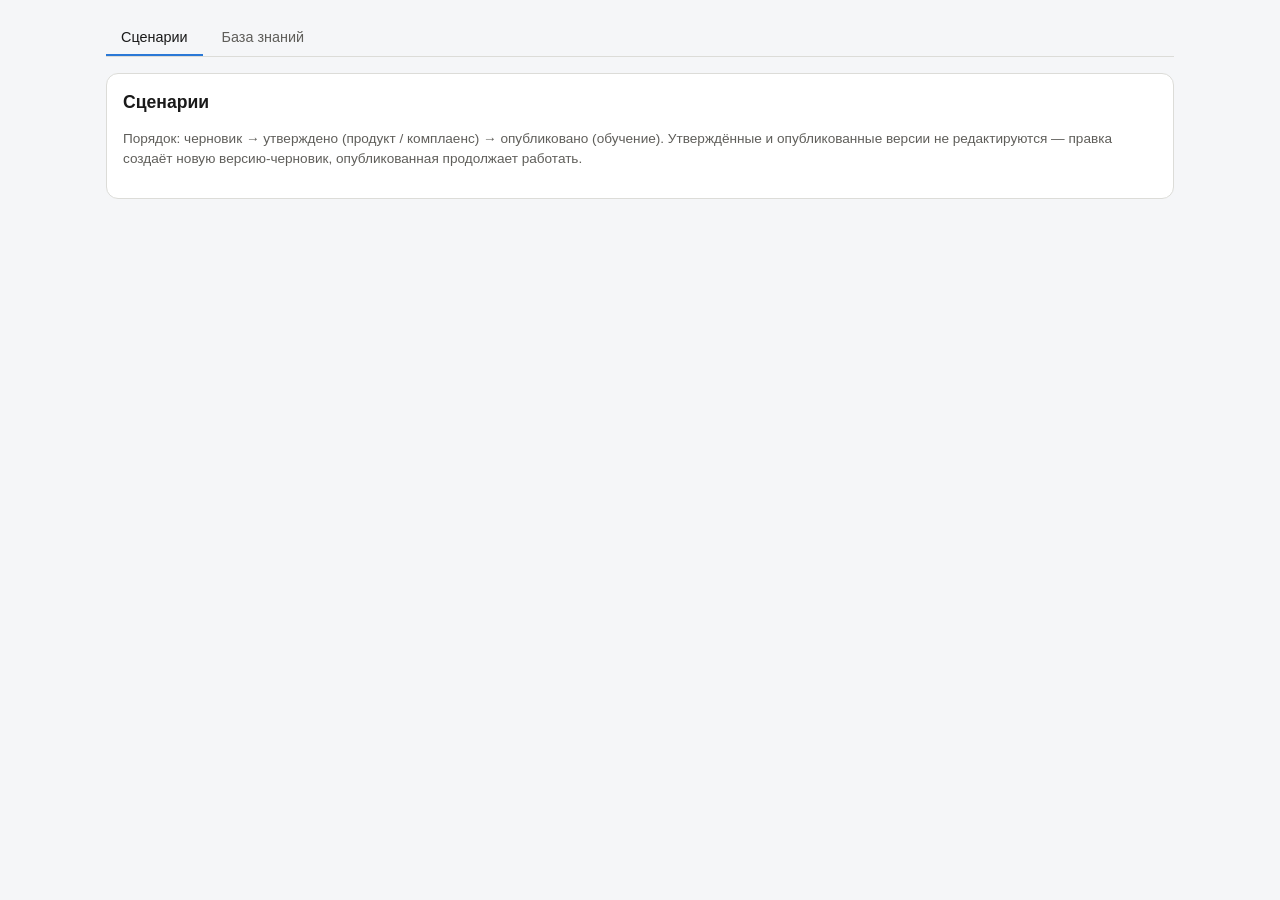
==== static/admin.html @ 91f72b63 "Block 4: users, roles, teams, dashboard, admin, versioned content - Login with signed cookie; roles " ====
<!doctype html>
<html lang="ru">
<head>
<meta charset="utf-8" />
<meta name="viewport" content="width=device-width, initial-scale=1" />
<title>Админка — AI Voice Trainer</title>
<link rel="stylesheet" href="/static/app.css" />
</head>
<body>
<div class="page">
  <div class="tabs" id="tabs">
    <button data-tab="scenarios" class="active">Сценарии</button>
    <button data-tab="kb">База знаний</button>
    <button data-tab="users" class="hidden">Пользователи и команды</button>
    <button data-tab="audit" class="hidden">Журнал</button>
  </div>

  <section id="tab-scenarios">
    <div class="panel">
      <div class="row"><h2 style="margin:0">Сценарии</h2><span class="spacer"></span><button id="new-scenario" class="hidden">+ Новый сценарий</button></div>
      <p class="muted small">Порядок: черновик → утверждено (продукт / комплаенс) → опубликовано (обучение). Утверждённые и опубликованные версии не редактируются — правка создаёт новую версию-черновик, опубликованная продолжает работать.</p>
      <div class="table-wrap"><table id="scenario-table"></table></div>
    </div>
  </section>

  <section id="tab-kb" class="hidden">
    <div class="panel">
      <div class="row"><h2 style="margin:0">База знаний по продуктам</h2><span class="spacer"></span><button id="new-product" class="hidden">+ Новый продукт</button></div>
      <p class="muted small">Единственный источник продуктовой правды для AI-клиента и оценщика. Порядок: черновик (продукт) → утверждено (комплаенс) → опубликовано (продукт). Новые тренировки используют опубликованную версию; прошедшие остаются привязаны к своей.</p>
      <div class="table-wrap"><table id="kb-table"></table></div>
    </div>
  </section>

  <section id="tab-users" class="hidden">
    <div class="grid">
      <div class="panel">
        <h2>Пользователи</h2>
        <div class="table-wrap"><table id="user-table"></table></div>
      </div>
      <div>
        <form class="panel" id="user-form">
          <h2 id="user-form-title">Новый пользователь</h2>
          <input type="hidden" id="u-id" />
          <label class="field">Логин<input type="text" id="u-username" required /></label>
          <label class="field">ФИО<input type="text" id="u-fullname" /></label>
          <label class="field">Роль<select id="u-role"></select></label>
          <label class="field">Команда<select id="u-team"><option value="">—</option></select></label>
          <label class="field">Пароль<input type="password" id="u-password" placeholder="мин. 8 символов" autocomplete="new-password" /></label>
          <label class="row small" id="u-active-wrap"><input type="checkbox" id="u-active" checked /> Активен</label>
          <div class="row" style="margin-top:8px"><button type="submit">Сохранить</button><button type="button" class="secondary" id="u-reset">Очистить</button></div>
          <p id="user-msg" class="small"></p>
        </form>
        <form class="panel" id="team-form" style="margin-top:16px">
          <h2>Команды</h2>
          <div id="team-list" class="small"></div>
          <div class="row" style="margin-top:8px"><input type="text" id="team-name" placeholder="Название команды" style="flex:1" required /><button type="submit">Добавить</button></div>
          <p id="team-msg" class="small"></p>
        </form>
      </div>
    </div>
  </section>

  <section id="tab-audit" class="hidden">
    <div class="panel">
      <div class="row"><h2 style="margin:0">Журнал действий</h2><span class="spacer"></span>
        <select id="audit-filter"><option value="">Все</option><option value="session">Тренировки</option><option value="scenario">Сценарии</option><option value="knowledge_base">База знаний</option><option value="user">Пользователи</option><option value="team">Команды</option></select></div>
      <div class="table-wrap"><table id="audit-table"></table></div>
    </div>
  </section>
</div>

<dialog id="dlg"><div id="dlg-body"></div></dialog>

<script src="/static/app.js"></script>
<script>
const $ = (id) => document.getElementById(id);
let me, meta;
const dlg = $('dlg');

function statusChip(v, label) {
  return `<span class="chip ${esc(v.status)}">${esc(label)} · ${esc(STATUS[v.status] || v.status)}</span>`;
}

function transitions(status, perms) {
  // [target, label, allowed]
  return {
    draft: [['approved', 'Утвердить', perms.approve], ['archived', 'В архив', perms.publish]],
    approved: [['published', 'Опубликовать', perms.publish], ['draft', 'Вернуть в черновик', perms.edit || perms.approve], ['archived', 'В архив', perms.publish]],
    published: [['archived', 'Снять с публикации (в архив)', perms.publish]],
    archived: [],
  }[status].filter((t) => t[2]);
}

function statusButtons(status, perms) {
  return transitions(status, perms).map(([to, label]) => `<button type="button" class="secondary" data-status="${to}">${label}</button>`).join('');
}

// ------------------------------------------------------------- scenarios

async function loadScenarios() {
  const items = await api('/admin/scenarios');
  const productName = Object.fromEntries(meta.products.map((p) => [p.id, p.name]));
  $('scenario-table').innerHTML = `<tr><th>Сценарий</th><th>Продукт</th><th>Сложность</th><th>Версии</th></tr>` +
    items.map((s) => `<tr>
      <td>${esc(s.title)}<div class="muted small">${esc(s.id)}${s.published_version ? ` · в работе v${s.published_version}` : ' · не опубликован'}</div></td>
      <td>${esc(productName[s.product_id] || s.product_id)}</td>
      <td><span class="chip ${esc(s.difficulty)}">${esc(DIFFICULTY[s.difficulty] || s.difficulty)}</span></td>
      <td><div class="versions">${s.versions.map((v) => `<a href="#" data-scn="${esc(s.id)}" data-ver="${v.version}" title="${esc(v.author || '')} · ${fmtDate(v.updated_at || v.created_at)}">${statusChip(v, 'v' + v.version)}</a>`).join('')}</div></td>
    </tr>`).join('');
}

function scenarioForm(data, editable) {
  const rubric = meta.rubrics.find((r) => r.id === data.rubric_id) || meta.rubrics[0];
  const cfg = data.config || {};
  const w = cfg.criteria_weights || {};
  const dis = editable ? '' : 'disabled';
  return `
    <label class="field">Название<input type="text" id="s-title" value="${esc(data.title || '')}" ${dis}/></label>
    <div class="row">
      <label class="field" style="flex:1">Продукт<select id="s-product" ${dis}>${meta.products.map((p) => `<option value="${esc(p.id)}" ${p.id === data.product_id ? 'selected' : ''}>${esc(p.name)}</option>`).join('')}</select></label>
      <label class="field">Сложность<select id="s-difficulty" ${dis}>${meta.difficulties.map((d) => `<option value="${d}" ${d === data.difficulty ? 'selected' : ''}>${DIFFICULTY[d]}</option>`).join('')}</select></label>
      <label class="field">Рубрика<select id="s-rubric" ${dis}>${meta.rubrics.map((r) => `<option value="${esc(r.id)}" ${r.id === rubric.id ? 'selected' : ''}>${esc(r.title)}</option>`).join('')}</select></label>
    </div>
    <label class="field">Цель разговора (видит менеджер)<textarea id="s-goal" ${dis}>${esc(data.goal || '')}</textarea></label>
    <label class="field">Учебная цель<input type="text" id="s-learning" value="${esc(cfg.learning_goal || '')}" ${dis}/></label>
    <label class="field">Профиль клиента (JSON). Поля: business_type, industry, company_size, turnover, employees, owner, current_bank, current_products, business_context, current_situation, explicit_needs, pain, hidden_need, financial_literacy, style, emotion, urgency, decision_criteria, attitude_to_bank, trust_level, objections; <b>variants</b> — {поле: [варианты]} для генерации разных клиентов. Продуктовые условия сюда не пишутся — только в базу знаний.
      <textarea class="code" id="s-profile" style="min-height:220px" ${dis}>${esc(JSON.stringify(data.client_profile || {}, null, 2))}</textarea></label>
    <div class="field">Веса критериев (итог нормируется к 100; 0 — критерий не учитывается)
      <div class="weights">${rubric.criteria.map((c) => `<label>${esc(c.name)}<input type="number" min="0" max="100" data-weight="${esc(c.id)}" value="${w[c.id] ?? c.weight}" ${dis}/></label>`).join('')}</div></div>
    <label class="field">Примеры хороших ответов (по одному в строке)<textarea id="s-good" ${dis}>${esc((cfg.good_examples || []).join('\n'))}</textarea></label>
    <label class="field">Подсказки для обратной связи (по одной в строке)<textarea id="s-hints" ${dis}>${esc((cfg.feedback_hints || []).join('\n'))}</textarea></label>`;
}

function readScenarioForm() {
  let profile;
  try { profile = JSON.parse($('s-profile').value); } catch (e) { throw new Error('Профиль клиента: неверный JSON — ' + e.message); }
  const rubric = meta.rubrics.find((r) => r.id === $('s-rubric').value);
  const weights = {};
  document.querySelectorAll('[data-weight]').forEach((i) => {
    const def = rubric.criteria.find((c) => c.id === i.dataset.weight).weight;
    const v = parseInt(i.value, 10);
    if (!Number.isNaN(v) && v !== def) weights[i.dataset.weight] = v;
  });
  const lines = (id) => $(id).value.split('\n').map((s) => s.trim()).filter(Boolean);
  return {
    title: $('s-title').value, product_id: $('s-product').value, difficulty: $('s-difficulty').value,
    rubric_id: $('s-rubric').value, goal: $('s-goal').value, client_profile: profile,
    config: { learning_goal: $('s-learning').value, criteria_weights: weights, good_examples: lines('s-good'), feedback_hints: lines('s-hints') },
  };
}

async function openScenario(id, version) {
  const isNew = !id;
  const v = isNew
    ? { status: 'draft', data: { title: '', product_id: meta.products[0]?.id, difficulty: 'medium', rubric_id: meta.rubrics[0].id, goal: '', client_profile: { business_type: '', owner: '', current_situation: '', pain: '', hidden_need: '', style: '', emotion: '', trust_level: '', objections: [], variants: {} }, config: {} } }
    : await api(`/admin/scenarios/${encodeURIComponent(id)}/versions/${version}`);
  const perms = { edit: meta.permissions.scenario_edit, approve: meta.permissions.scenario_approve, publish: meta.permissions.scenario_publish };
  const canEditDraft = perms.edit && v.status === 'draft';

  const render = (editable) => {
    $('dlg-body').innerHTML = `
      <div class="row"><h2 style="margin:0">${isNew ? 'Новый сценарий' : esc(v.data.title) + ' · v' + v.version}</h2><span class="spacer"></span>
        ${isNew ? '' : statusChip(v, 'v' + v.version)}<button class="secondary small" id="dlg-close">✕</button></div>
      ${isNew ? '' : `<p class="muted small">Автор: ${esc(v.author || '—')} · изменено ${fmtDate(v.updated_at || v.created_at)}${v.approved_by ? ' · утвердил ' + esc(v.approved_by) : ''}${v.published_at ? ' · опубликовано ' + fmtDate(v.published_at) : ''}</p>`}
      ${scenarioForm(v.data, editable)}
      <div id="dlg-msg" class="small"></div>
      <div class="row" style="margin-top:10px">
        ${editable ? `<button type="button" id="dlg-save">${isNew ? 'Создать черновик' : v.status === 'draft' ? 'Сохранить черновик' : 'Сохранить как новую версию'}</button>` : ''}
        ${!editable && perms.edit && !isNew && v.status !== 'draft' ? '<button type="button" class="secondary" id="dlg-newver">Создать новую версию на основе этой</button>' : ''}
        ${isNew ? '' : statusButtons(v.status, perms)}
      </div>`;
    $('dlg-close').onclick = () => dlg.close();
    const msg = (t, err) => { $('dlg-msg').innerHTML = err ? `<div class="error-box">${esc(t)}</div>` : esc(t); };
    if ($('dlg-newver')) $('dlg-newver').onclick = () => render(true);
    if ($('dlg-save')) $('dlg-save').onclick = async () => {
      try {
        const data = readScenarioForm();
        const res = isNew ? await api('/admin/scenarios', { method: 'POST', json: { data } }) : await api(`/admin/scenarios/${encodeURIComponent(id)}`, { method: 'PUT', json: { data } });
        await loadScenarios();
        openScenario(res.id, res.version);
      } catch (err) { msg(err.message, true); }
    };
    $('dlg-body').querySelectorAll('[data-status]').forEach((b) => b.onclick = async () => {
      try {
        await api(`/admin/scenarios/${encodeURIComponent(id)}/versions/${version}/status`, { method: 'POST', json: { status: b.dataset.status } });
        await loadScenarios();
        openScenario(id, version);
      } catch (err) { msg(err.message, true); }
    });
  };
  render(isNew || canEditDraft);
  if (!dlg.open) dlg.showModal();
}

// ----------------------------------------------------------- knowledge base

async function loadKb() {
  const items = await api('/admin/kb');
  $('kb-table').innerHTML = `<tr><th>Продукт</th><th>Версии</th><th></th></tr>` +
    items.map((p) => `<tr>
      <td>${esc(p.name)}<div class="muted small">${esc(p.product_id)} · ${esc(p.segment)}</div></td>
      <td><div class="versions">${p.versions.map((v) => `<a href="#" data-kb="${esc(p.product_id)}" data-kbver="${esc(v.version)}" title="${esc(v.author || '')}">${statusChip(v, 'v' + v.version)}</a>`).join('')}</div></td>
      <td>${meta.permissions.kb_edit ? `<button class="small secondary" data-kbnew="${esc(p.product_id)}" data-latest="${esc(p.versions.length ? p.versions[p.versions.length - 1].version : '')}">Новая версия</button>` : ''}</td>
    </tr>`).join('');
}

function bumpVersion(v) {
  const parts = (v || '1.0.0').split('.').map((x) => parseInt(x, 10));
  if (parts.length === 3 && parts.every((x) => !Number.isNaN(x))) return `${parts[0]}.${parts[1] + 1}.0`;
  return v + '-2';
}

async function newKbVersion(productId, latest) {
  const version = prompt('Номер новой версии (копия последней версии):', bumpVersion(latest));
  if (!version) return;
  try {
    await api(`/admin/kb/${encodeURIComponent(productId)}/versions`, { method: 'POST', json: { version, base_version: latest || null } });
    await loadKb();
    openKb(productId, version);
  } catch (err) { alert(err.message); }
}

function newProduct() {
  const template = { id: 'new_product', name: '', segment: '', rubric_id: meta.rubrics[0].id, goal: '', approved_facts: [{ id: 'fact_1', type: 'condition', text: '' }], approved_arguments: [], objections: [], disclaimers: [], forbidden: [], critical_errors: [] };
  $('dlg-body').innerHTML = `
    <div class="row"><h2 style="margin:0">Новый продукт</h2><span class="spacer"></span><button class="secondary small" id="dlg-close">✕</button></div>
    <div class="row"><label class="field" style="flex:1">id продукта (a-z, 0-9, _)<input type="text" id="np-id" value="new_product"/></label>
      <label class="field">Версия<input type="text" id="np-ver" value="1.0.0"/></label></div>
    <label class="field">Содержимое (JSON; поле id должно совпадать)<textarea class="code" id="np-data">${esc(JSON.stringify(template, null, 2))}</textarea></label>
    <div id="dlg-msg"></div>
    <button id="np-save">Создать черновик</button>`;
  $('dlg-close').onclick = () => dlg.close();
  $('np-save').onclick = async () => {
    try {
      const data = JSON.parse($('np-data').value);
      const pid = $('np-id').value.trim();
      await api(`/admin/kb/${encodeURIComponent(pid)}/versions`, { method: 'POST', json: { version: $('np-ver').value.trim(), data } });
      meta = await api('/admin/meta');
      await loadKb();
      openKb(pid, $('np-ver').value.trim());
    } catch (err) { $('dlg-msg').innerHTML = `<div class="error-box">${esc(err.message)}</div>`; }
  };
  dlg.showModal();
}

async function openKb(productId, version) {
  const v = await api(`/admin/kb/${encodeURIComponent(productId)}/versions/${encodeURIComponent(version)}`);
  const perms = { edit: meta.permissions.kb_edit, approve: meta.permissions.kb_approve, publish: meta.permissions.kb_publish };
  const editable = perms.edit && v.status === 'draft';
  const review = (v.data.approved_facts || []).filter((f) => f.needs_review).length;
  $('dlg-body').innerHTML = `
    <div class="row"><h2 style="margin:0">${esc(v.data.name)} · v${esc(v.version)}</h2><span class="spacer"></span>${statusChip(v, 'v' + v.version)}<button class="secondary small" id="dlg-close">✕</button></div>
    <p class="muted small">Автор: ${esc(v.author || '—')} · ${fmtDate(v.updated_at || v.created_at)}${v.approved_by ? ' · утвердил ' + esc(v.approved_by) : ''}${v.published_at ? ' · опубликовано ' + fmtDate(v.published_at) : ''}</p>
    ${v.data.draft_note ? `<div class="note-box" style="margin-bottom:8px">${esc(v.data.draft_note)}</div>` : ''}
    ${review ? `<div class="note-box" style="margin-bottom:8px">Фактов с пометкой needs_review: <b>${review}</b>. Уберите пометку после проверки продуктовой командой.</div>` : ''}
    <label class="field">Содержимое (JSON): approved_facts, approved_arguments, objections (approved_response), disclaimers, forbidden, critical_errors
      <textarea class="code" id="kb-data" ${editable ? '' : 'readonly'}>${esc(JSON.stringify(v.data, null, 2))}</textarea></label>
    <label class="field">Комментарий к версии<input type="text" id="kb-notes" value="${esc(v.notes || '')}" ${editable ? '' : 'readonly'}/></label>
    <div id="dlg-msg"></div>
    <div class="row">${editable ? '<button id="kb-save">Сохранить черновик</button>' : ''}${statusButtons(v.status, perms)}</div>
    ${!editable && perms.edit ? '<p class="muted small">Эту версию нельзя редактировать. Чтобы внести изменения, создайте новую версию в списке.</p>' : ''}`;
  $('dlg-close').onclick = () => dlg.close();
  const fail = (err) => { $('dlg-msg').innerHTML = `<div class="error-box">${esc(err.message)}</div>`; };
  if ($('kb-save')) $('kb-save').onclick = async () => {
    try {
      const data = JSON.parse($('kb-data').value);
      await api(`/admin/kb/${encodeURIComponent(productId)}/versions/${encodeURIComponent(version)}`, { method: 'PUT', json: { data, notes: $('kb-notes').value } });
      await loadKb();
      openKb(productId, version);
    } catch (err) { fail(err); }
  };
  $('dlg-body').querySelectorAll('[data-status]').forEach((b) => b.onclick = async () => {
    try {
      await api(`/admin/kb/${encodeURIComponent(productId)}/versions/${encodeURIComponent(version)}/status`, { method: 'POST', json: { status: b.dataset.status } });
      meta = await api('/admin/meta');
      await loadKb();
      openKb(productId, version);
    } catch (err) { fail(err); }
  });
  if (!dlg.open) dlg.showModal();
}

// ----------------------------------------------------------------- users

let users = [];
let teams = [];

async function loadUsers() {
  [users, teams] = await Promise.all([api('/admin/users'), api('/admin/teams')]);
  const teamName = Object.fromEntries(teams.map((t) => [t.id, t.name]));
  $('user-table').innerHTML = `<tr><th>Пользователь</th><th>Роль</th><th>Команда</th><th></th></tr>` +
    users.map((u) => `<tr class="${u.is_active ? '' : 'muted'}">
      <td>${esc(u.full_name || u.username)}<div class="muted small">${esc(u.username)}${u.is_active ? '' : ' · отключён'}</div></td>
      <td>${esc(u.role_name)}</td><td>${esc(teamName[u.team_id] || '—')}</td>
      <td><button class="small secondary" data-edituser="${esc(u.id)}">Изменить</button></td></tr>`).join('');
  $('u-team').innerHTML = '<option value="">—</option>' + teams.map((t) => `<option value="${t.id}">${esc(t.name)}</option>`).join('');
  $('team-list').innerHTML = teams.map((t) => `${esc(t.name)} <span class="muted">(${t.members})</span>`).join(' · ') || '<span class="muted">Команд нет.</span>';
}

function resetUserForm() {
  $('user-form').reset();
  $('u-id').value = '';
  $('u-username').disabled = false;
  $('user-form-title').textContent = 'Новый пользователь';
  $('u-password').placeholder = 'мин. 8 символов';
  $('user-msg').textContent = '';
}

function editUser(id) {
  const u = users.find((x) => x.id === id);
  $('u-id').value = u.id;
  $('u-username').value = u.username;
  $('u-username').disabled = true;
  $('u-fullname').value = u.full_name;
  $('u-role').value = u.role;
  $('u-team').value = u.team_id ?? '';
  $('u-active').checked = u.is_active;
  $('u-password').value = '';
  $('u-password').placeholder = 'оставьте пустым, чтобы не менять';
  $('user-form-title').textContent = 'Изменить: ' + u.username;
  $('user-msg').textContent = '';
}

$('user-form').addEventListener('submit', async (e) => {
  e.preventDefault();
  const id = $('u-id').value;
  const body = {
    full_name: $('u-fullname').value, role: $('u-role').value,
    team_id: $('u-team').value ? parseInt($('u-team').value, 10) : null,
  };
  try {
    if (id) {
      await api(`/admin/users/${id}`, { method: 'PUT', json: { ...body, is_active: $('u-active').checked, password: $('u-password').value || null } });
    } else {
      await api('/admin/users', { method: 'POST', json: { ...body, username: $('u-username').value, password: $('u-password').value } });
    }
    await loadUsers();
    resetUserForm();
    $('user-msg').textContent = 'Сохранено.';
  } catch (err) { $('user-msg').innerHTML = `<span class="flag-text">${esc(err.message)}</span>`; }
});
$('u-reset').addEventListener('click', resetUserForm);
$('team-form').addEventListener('submit', async (e) => {
  e.preventDefault();
  try {
    await api('/admin/teams', { method: 'POST', json: { name: $('team-name').value } });
    $('team-name').value = '';
    $('team-msg').textContent = '';
    await loadUsers();
  } catch (err) { $('team-msg').innerHTML = `<span class="flag-text">${esc(err.message)}</span>`; }
});

// ----------------------------------------------------------------- audit

const ACTIONS = {
  'auth.login': 'Вход', 'session.start': 'Начал тренировку', 'session.scored': 'Тренировка оценена', 'score.dispute': 'Оспорил оценку',
  'scenario.create': 'Создал сценарий', 'scenario.edit_draft': 'Изменил черновик сценария', 'scenario.new_version': 'Новая версия сценария', 'scenario.status': 'Статус сценария',
  'kb.new_version': 'Новая версия БЗ', 'kb.edit_draft': 'Изменил черновик БЗ', 'kb.status': 'Статус БЗ',
  'user.create': 'Создал пользователя', 'user.edit': 'Изменил пользователя', 'team.create': 'Создал команду',
};

async function loadAudit() {
  const type = $('audit-filter').value;
  const rows = await api('/admin/audit?limit=300' + (type ? '&entity_type=' + type : ''));
  $('audit-table').innerHTML = `<tr><th>Время</th><th>Кто</th><th>Действие</th><th>Объект</th><th>Детали</th></tr>` +
    rows.map((r) => `<tr><td>${fmtDate(r.ts)}</td><td>${esc(r.actor || '—')}</td><td>${esc(ACTIONS[r.action] || r.action)}</td>
      <td class="small">${esc(r.entity_type)}<br/>${r.entity_type === 'session' ? `<a href="/session?id=${encodeURIComponent(r.entity_id)}">${esc(r.entity_id)}</a>` : esc(r.entity_id || '')}</td>
      <td class="small"><code>${esc(JSON.stringify(r.details))}</code></td></tr>`).join('');
}
$('audit-filter').addEventListener('change', loadAudit);

// ------------------------------------------------------------------ wiring

function showTab(tab) {
  document.querySelectorAll('#tabs button').forEach((b) => b.classList.toggle('active', b.dataset.tab === tab));
  ['scenarios', 'kb', 'users', 'audit'].forEach((t) => $('tab-' + t).classList.toggle('hidden', t !== tab));
  ({ scenarios: loadScenarios, kb: loadKb, users: loadUsers, audit: loadAudit })[tab]().catch((err) => alert(err.message));
}

document.addEventListener('click', (e) => {
  const a = e.target.closest('a[data-scn], a[data-kb]');
  if (a) {
    e.preventDefault();
    if (a.dataset.scn) openScenario(a.dataset.scn, a.dataset.ver);
    else openKb(a.dataset.kb, a.dataset.kbver);
    return;
  }
  const d = e.target.dataset || {};
  if (d.tab) showTab(d.tab);
  if (d.kbnew) newKbVersion(d.kbnew, d.latest);
  if (d.edituser) editUser(d.edituser);
});
$('new-scenario').addEventListener('click', () => openScenario(null));
$('new-product').addEventListener('click', newProduct);

(async () => {
  me = await initPage('admin', 'can_content');
  meta = await api('/admin/meta');
  $('new-scenario').classList.toggle('hidden', !meta.permissions.scenario_edit);
  $('new-product').classList.toggle('hidden', !meta.permissions.kb_edit);
  document.querySelector('[data-tab=users]').classList.toggle('hidden', me.role !== 'admin');
  document.querySelector('[data-tab=audit]').classList.toggle('hidden', !['admin', 'compliance'].includes(me.role));
  $('u-role').innerHTML = Object.entries(meta.roles).map(([k, v]) => `<option value="${k}">${esc(v)}</option>`).join('');
  const start = new URLSearchParams(location.search).get('tab');
  showTab(['kb', 'users', 'audit'].includes(start) ? start : (me.role === 'product' || me.role === 'compliance' ? 'kb' : 'scenarios'));
})();
</script>
</body>
</html>
---- static/app.css ----
:root {
  color-scheme: light;
  --bg: #f5f6f8;
  --panel: #ffffff;
  --text: #1a1a1a;
  --muted: #5f5e5a;
  --border: #dcdcd8;
  --accent: #2a78d6;
  --accent-text: #ffffff;
  --series-1: #2a78d6;
  --track: #ecebe7;
  --good: #1a7f37;
  --warning: #9a6700;
  --critical: #c62828;
  --critical-bg: rgba(198, 40, 40, 0.08);
  --warning-bg: rgba(154, 103, 0, 0.1);
  --client: #1a7f37;
}
@media (prefers-color-scheme: dark) {
  :root:not([data-theme="light"]) {
    color-scheme: dark;
    --bg: #141414;
    --panel: #1f1f1e;
    --text: #ececea;
    --muted: #a9a8a0;
    --border: #353532;
    --accent: #3987e5;
    --series-1: #3987e5;
    --track: #2c2c2a;
    --good: #4cb867;
    --warning: #d9a42b;
    --critical: #ef6b6b;
    --critical-bg: rgba(239, 107, 107, 0.12);
    --warning-bg: rgba(217, 164, 43, 0.12);
    --client: #4cb867;
  }
}
:root[data-theme="dark"] {
  color-scheme: dark;
  --bg: #141414;
  --panel: #1f1f1e;
  --text: #ececea;
  --muted: #a9a8a0;
  --border: #353532;
  --accent: #3987e5;
  --series-1: #3987e5;
  --track: #2c2c2a;
  --good: #4cb867;
  --warning: #d9a42b;
  --critical: #ef6b6b;
  --critical-bg: rgba(239, 107, 107, 0.12);
  --warning-bg: rgba(217, 164, 43, 0.12);
  --client: #4cb867;
}

* { box-sizing: border-box; }
body {
  margin: 0;
  font-family: -apple-system, BlinkMacSystemFont, "Segoe UI", Roboto, sans-serif;
  background: var(--bg);
  color: var(--text);
  font-size: 15px;
  line-height: 1.45;
}
a { color: var(--accent); }
h1 { font-size: 1.35rem; margin: 0 0 4px; }
h2 { font-size: 1.1rem; margin: 0 0 10px; }
h3 { font-size: 0.98rem; margin: 18px 0 8px; }

.topbar {
  display: flex; align-items: center; gap: 18px; flex-wrap: wrap;
  padding: 10px 20px; background: var(--panel); border-bottom: 1px solid var(--border);
}
.topbar .brand { font-weight: 700; }
.topbar nav { display: flex; gap: 14px; flex-wrap: wrap; flex: 1; }
.topbar nav a { text-decoration: none; color: var(--muted); padding: 4px 0; }
.topbar nav a.active { color: var(--text); border-bottom: 2px solid var(--accent); }
.topbar .who { color: var(--muted); font-size: 0.88rem; }

.page { max-width: 1100px; margin: 0 auto; padding: 20px 16px 60px; display: flex; flex-direction: column; gap: 16px; }
.page.narrow { max-width: 780px; }
.panel { background: var(--panel); border: 1px solid var(--border); border-radius: 12px; padding: 16px; min-width: 0; }
.muted { color: var(--muted); }
.small { font-size: 0.85rem; }
.row { display: flex; gap: 8px; align-items: center; flex-wrap: wrap; }
.spacer { flex: 1; }
.grid { display: grid; gap: 16px; grid-template-columns: repeat(auto-fit, minmax(320px, 1fr)); }
.hidden { display: none !important; }

button, .btn {
  padding: 9px 15px; border-radius: 9px; border: 1px solid transparent;
  background: var(--accent); color: var(--accent-text); font-size: 0.9rem; cursor: pointer;
  text-decoration: none; display: inline-block; font-family: inherit;
}
button:disabled { opacity: 0.45; cursor: not-allowed; }
button.secondary, .btn.secondary { background: transparent; border-color: var(--border); color: var(--text); }
button.danger { background: var(--critical); }
button.small { padding: 5px 10px; font-size: 0.82rem; }

input[type=text], input[type=password], input[type=number], select, textarea {
  padding: 8px 10px; border-radius: 8px; border: 1px solid var(--border);
  background: var(--panel); color: var(--text); font-size: 0.92rem; font-family: inherit; max-width: 100%;
}
textarea { width: 100%; min-height: 80px; }
textarea.code { font-family: ui-monospace, Menlo, monospace; font-size: 0.82rem; min-height: 360px; }
label.field { display: flex; flex-direction: column; gap: 4px; font-size: 0.85rem; color: var(--muted); margin-bottom: 10px; }
label.field > input, label.field > select, label.field > textarea { color: var(--text); }

table { width: 100%; border-collapse: collapse; font-size: 0.88rem; }
th { text-align: left; color: var(--muted); font-weight: 600; border-bottom: 1px solid var(--border); padding: 6px 8px; }
td { border-bottom: 1px solid var(--border); padding: 7px 8px; vertical-align: top; }
td.num, th.num { text-align: right; font-variant-numeric: tabular-nums; }
.table-wrap { overflow-x: auto; }

.chip { display: inline-block; padding: 1px 8px; border-radius: 999px; font-size: 0.78rem; border: 1px solid var(--border); color: var(--muted); white-space: nowrap; }
.chip.draft { color: var(--muted); }
.chip.approved { color: var(--warning); border-color: var(--warning); }
.chip.published { color: var(--good); border-color: var(--good); }
.chip.archived { text-decoration: line-through; }
.chip.easy { color: var(--good); border-color: var(--good); }
.chip.medium { color: var(--warning); border-color: var(--warning); }
.chip.hard { color: var(--critical); border-color: var(--critical); }

.error-box { background: var(--critical-bg); border: 1px solid var(--critical); border-radius: 8px; padding: 10px; font-size: 0.88rem; }
.note-box { background: var(--warning-bg); border: 1px solid var(--warning); border-radius: 8px; padding: 10px; font-size: 0.88rem; }

/* trainer */
.cards { display: grid; gap: 12px; grid-template-columns: repeat(auto-fill, minmax(250px, 1fr)); }
.card { border: 1px solid var(--border); border-radius: 10px; padding: 12px; display: flex; flex-direction: column; gap: 6px; background: var(--panel); }
.card .title { font-weight: 600; }
#chat { min-height: 280px; max-height: 55vh; overflow-y: auto; display: flex; flex-direction: column; gap: 10px; }
.bubble { max-width: 80%; padding: 9px 13px; border-radius: 14px; line-height: 1.4; white-space: pre-wrap; }
.bubble.manager { align-self: flex-end; background: var(--accent); color: var(--accent-text); border-bottom-right-radius: 4px; }
.bubble.ai_client { align-self: flex-start; border: 1px solid var(--client); border-bottom-left-radius: 4px; }
.bubble.system { align-self: center; color: var(--muted); font-size: 0.82rem; }
.bubble .meta { display: block; font-size: 0.72rem; opacity: 0.7; margin-top: 3px; }
#processing { font-size: 0.85rem; color: var(--muted); }

/* result */
.score-total { font-size: 2.2rem; font-weight: 700; font-variant-numeric: tabular-nums; }
.score-total.low { color: var(--critical); }
.score-total.high { color: var(--good); }
.criterion { border-bottom: 1px solid var(--border); padding: 9px 0; }
.criterion:last-child { border-bottom: none; }
.criterion-head { display: flex; justify-content: space-between; gap: 10px; font-weight: 600; }
.criterion-reason { color: var(--muted); font-size: 0.88rem; margin-top: 3px; }
.criterion-quote { font-style: italic; font-size: 0.85rem; margin-top: 4px; border-left: 3px solid var(--accent); padding-left: 8px; }
.critical-box { background: var(--critical-bg); border: 1px solid var(--critical); border-radius: 8px; padding: 10px; margin: 6px 0; font-size: 0.88rem; }
.better-example { font-size: 0.88rem; margin: 8px 0; }
.better-example .was::before { content: "Было: "; font-weight: 600; color: var(--critical); }
.better-example .better::before { content: "Лучше: "; font-weight: 600; color: var(--good); }
.claim-row { font-size: 0.85rem; padding: 4px 0; border-bottom: 1px dotted var(--border); }
.verdict-approved { color: var(--good); font-weight: 600; }
.verdict-unapproved { color: var(--warning); font-weight: 600; }
.verdict-forbidden { color: var(--critical); font-weight: 600; }

/* dashboard */
.kpis { display: grid; gap: 12px; grid-template-columns: repeat(auto-fit, minmax(160px, 1fr)); }
.kpi { background: var(--panel); border: 1px solid var(--border); border-radius: 12px; padding: 12px 14px; }
.kpi .label { color: var(--muted); font-size: 0.8rem; }
.kpi .value { font-size: 1.6rem; font-weight: 700; font-variant-numeric: tabular-nums; }
.kpi .sub { color: var(--muted); font-size: 0.78rem; }
.hbar { display: grid; grid-template-columns: minmax(110px, 38%) 1fr 44px; gap: 8px; align-items: center; padding: 4px 0; font-size: 0.86rem; }
.hbar .track { height: 10px; background: var(--track); border-radius: 0 4px 4px 0; position: relative; }
.hbar .fill { height: 100%; background: var(--series-1); border-radius: 0 4px 4px 0; }
.hbar .fill.flag { background: var(--critical); }
.hbar .val { text-align: right; font-variant-numeric: tabular-nums; }
.hbar[data-tip] { cursor: default; }
.chart-wrap { position: relative; }
.chart-wrap svg { display: block; width: 100%; height: auto; overflow: visible; }
.chart-wrap .grid-line { stroke: var(--border); stroke-width: 1; }
.chart-wrap .axis-text { fill: var(--muted); font-size: 11px; }
.chart-wrap .line { fill: none; stroke: var(--series-1); stroke-width: 2; }
.chart-wrap .dot { fill: var(--series-1); stroke: var(--panel); stroke-width: 2; }
.chart-wrap .ref-line { stroke: var(--critical); stroke-width: 1; stroke-dasharray: 4 4; }
.tooltip {
  position: fixed; pointer-events: none; z-index: 10; background: var(--panel); color: var(--text);
  border: 1px solid var(--border); border-radius: 8px; padding: 6px 9px; font-size: 0.8rem;
  box-shadow: 0 4px 14px rgba(0,0,0,0.15); display: none; max-width: 260px;
}
.flag-text { color: var(--critical); font-weight: 600; }
ul.plain { margin: 0; padding-left: 18px; }

/* admin */
.tabs { display: flex; gap: 4px; border-bottom: 1px solid var(--border); flex-wrap: wrap; }
.tabs button { background: transparent; color: var(--muted); border: none; border-bottom: 2px solid transparent; border-radius: 0; }
.tabs button.active { color: var(--text); border-bottom-color: var(--accent); }
.weights { display: grid; grid-template-columns: repeat(auto-fill, minmax(220px, 1fr)); gap: 6px 14px; }
.weights label { display: flex; justify-content: space-between; align-items: center; gap: 8px; font-size: 0.85rem; }
.weights input { width: 70px; }
.versions { display: flex; gap: 6px; flex-wrap: wrap; }
dialog { border: 1px solid var(--border); border-radius: 12px; background: var(--panel); color: var(--text); width: min(860px, 94vw); max-height: 90vh; padding: 18px; }
dialog::backdrop { background: rgba(0,0,0,0.4); }

@media (max-width: 600px) {
  .hbar { grid-template-columns: 1fr 44px; }
  .hbar .track { grid-column: 1 / -1; order: 3; }
  .bubble { max-width: 92%; }
}
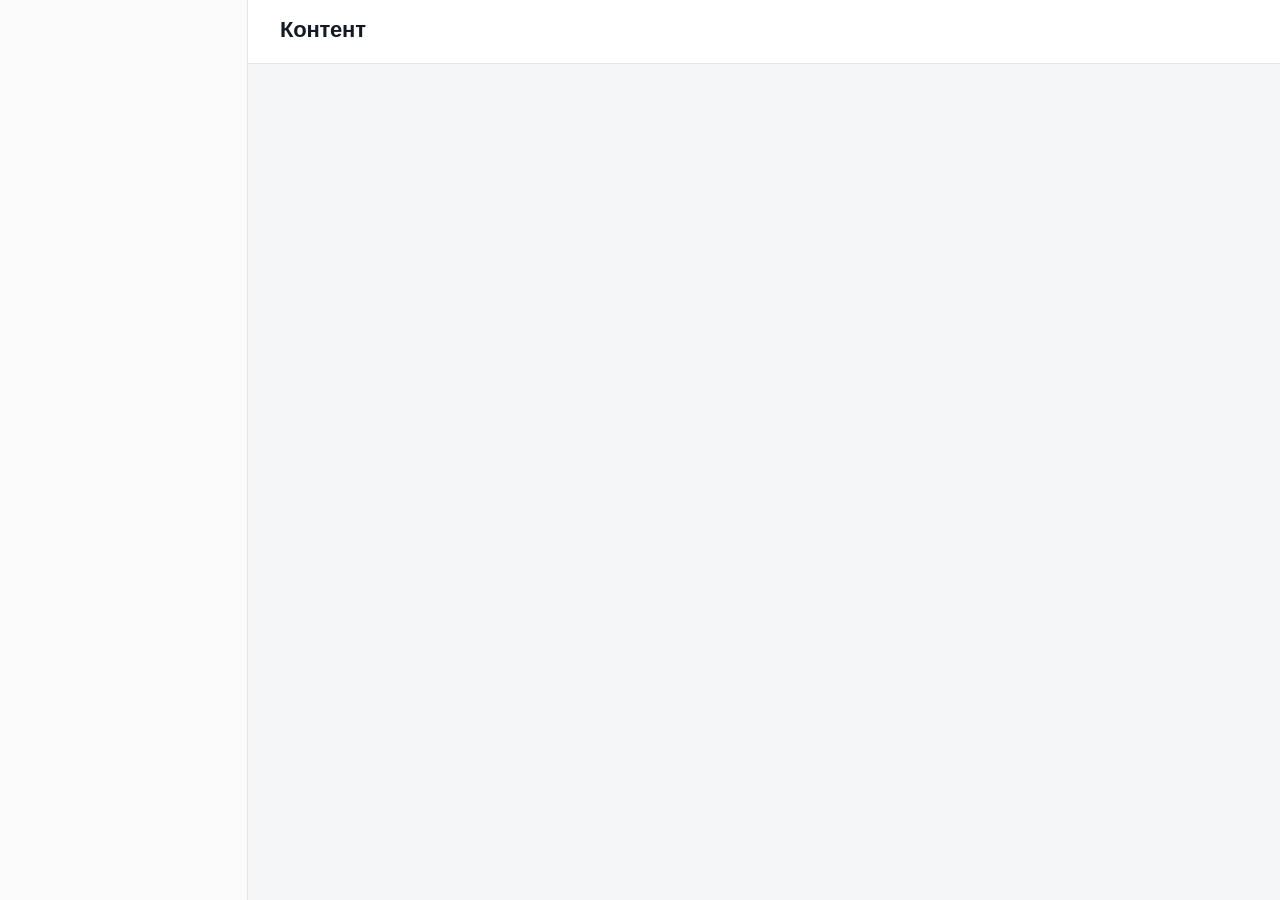
==== commit 1ee20e46: "phase 4a: add design system and shared app shell - static/css/app.css: tokens (light/dark), base, sh" ====
--- a/static/admin.html
+++ b/static/admin.html
@@ -3,407 +3,95 @@
 <head>
 <meta charset="utf-8" />
 <meta name="viewport" content="width=device-width, initial-scale=1" />
-<title>Админка — AI Voice Trainer</title>
-<link rel="stylesheet" href="/static/app.css" />
+<title>Контент — AI Voice Trainer</title>
+<link rel="icon" href="/static/favicon.svg" type="image/svg+xml" />
+<link rel="stylesheet" href="/static/css/app.css" />
+<script src="/static/theme.js"></script>
 </head>
 <body>
-<div class="page">
-  <div class="tabs" id="tabs">
-    <button data-tab="scenarios" class="active">Сценарии</button>
-    <button data-tab="kb">База знаний</button>
-    <button data-tab="users" class="hidden">Пользователи и команды</button>
-    <button data-tab="audit" class="hidden">Журнал</button>
+<a class="skip-link" href="#main">Перейти к содержимому</a>
+<div class="app-shell" id="app-shell">
+  <aside class="sidebar" id="sidebar" aria-label="Основная навигация"></aside>
+  <div class="sidebar-backdrop" id="sidebar-backdrop"></div>
+  <div class="app-main">
+    <header class="app-header">
+      <button type="button" class="ghost icon-button menu-toggle" id="menu-toggle" aria-controls="sidebar" aria-expanded="false" aria-label="Открыть меню">
+        <svg viewBox="0 0 24 24" fill="none" stroke="currentColor" stroke-width="1.8" stroke-linecap="round" aria-hidden="true"><path d="M4 6h16M4 12h16M4 18h16"/></svg>
+      </button>
+      <div class="app-header-titles">
+        <h1 id="page-title">Контент</h1>
+        <p class="page-subtitle" id="page-subtitle"></p>
+      </div>
+      <div class="app-header-actions" id="page-actions"></div>
+    </header>
+
+    <main id="main" class="app-content" tabindex="-1">
+      <div class="page">
+
+        <section id="tab-scenarios" class="hidden">
+          <div class="panel">
+            <div class="section-head"><h2>Все сценарии</h2><span class="spacer"></span><button type="button" id="new-scenario" class="hidden">+ Новый сценарий</button></div>
+            <p class="section-note">Порядок: черновик → утверждено (продукт / комплаенс) → опубликовано (обучение). Утверждённые и опубликованные версии не редактируются — правка создаёт новую версию-черновик, опубликованная продолжает работать.</p>
+            <div class="table-wrap"><table id="scenario-table"></table></div>
+          </div>
+        </section>
+
+        <section id="tab-kb" class="hidden">
+          <div class="panel">
+            <div class="section-head"><h2>Продукты и версии</h2><span class="spacer"></span><button type="button" id="new-product" class="hidden">+ Новый продукт</button></div>
+            <p class="section-note">Порядок: черновик (продукт) → утверждено (комплаенс) → опубликовано (продукт). Новые тренировки используют опубликованную версию; прошедшие остаются привязаны к своей.</p>
+            <div class="table-wrap"><table id="kb-table"></table></div>
+          </div>
+        </section>
+
+        <section id="tab-users" class="hidden">
+          <div class="grid">
+            <div class="panel">
+              <h2>Пользователи</h2>
+              <div class="table-wrap"><table id="user-table"></table></div>
+            </div>
+            <div class="stack">
+              <form class="panel" id="user-form">
+                <h2 id="user-form-title">Новый пользователь</h2>
+                <input type="hidden" id="u-id" />
+                <label class="field">Логин<input type="text" id="u-username" required autocomplete="off" /></label>
+                <label class="field">ФИО<input type="text" id="u-fullname" /></label>
+                <label class="field">Роль<select id="u-role"></select></label>
+                <label class="field">Команда<select id="u-team"><option value="">—</option></select></label>
+                <label class="field">Пароль<input type="password" id="u-password" placeholder="мин. 8 символов" autocomplete="new-password" /></label>
+                <label class="checkbox-row" id="u-active-wrap"><input type="checkbox" id="u-active" checked /> Активен</label>
+                <div class="row mt-3"><button type="submit">Сохранить</button><button type="button" class="secondary" id="u-reset">Очистить</button></div>
+                <p id="user-msg" class="small mt-2" role="status"></p>
+              </form>
+              <form class="panel" id="team-form">
+                <h2>Команды</h2>
+                <div id="team-list" class="small"></div>
+                <div class="row mt-2"><label class="sr-only" for="team-name">Название команды</label><input type="text" id="team-name" class="flex-1" placeholder="Название команды" required /><button type="submit">Добавить</button></div>
+                <p id="team-msg" class="small mt-2" role="status"></p>
+              </form>
+            </div>
+          </div>
+        </section>
+
+        <section id="tab-audit" class="hidden">
+          <div class="panel">
+            <div class="section-head"><h2>События</h2><span class="spacer"></span>
+              <label class="sr-only" for="audit-filter">Тип объекта</label>
+              <select id="audit-filter"><option value="">Все</option><option value="session">Тренировки</option><option value="scenario">Сценарии</option><option value="knowledge_base">База знаний</option><option value="user">Пользователи</option><option value="team">Команды</option></select></div>
+            <div class="table-wrap"><table id="audit-table"></table></div>
+          </div>
+        </section>
+      </div>
+    </main>
   </div>
-
-  <section id="tab-scenarios">
-    <div class="panel">
-      <div class="row"><h2 style="margin:0">Сценарии</h2><span class="spacer"></span><button id="new-scenario" class="hidden">+ Новый сценарий</button></div>
-      <p class="muted small">Порядок: черновик → утверждено (продукт / комплаенс) → опубликовано (обучение). Утверждённые и опубликованные версии не редактируются — правка создаёт новую версию-черновик, опубликованная продолжает работать.</p>
-      <div class="table-wrap"><table id="scenario-table"></table></div>
-    </div>
-  </section>
-
-  <section id="tab-kb" class="hidden">
-    <div class="panel">
-      <div class="row"><h2 style="margin:0">База знаний по продуктам</h2><span class="spacer"></span><button id="new-product" class="hidden">+ Новый продукт</button></div>
-      <p class="muted small">Единственный источник продуктовой правды для AI-клиента и оценщика. Порядок: черновик (продукт) → утверждено (комплаенс) → опубликовано (продукт). Новые тренировки используют опубликованную версию; прошедшие остаются привязаны к своей.</p>
-      <div class="table-wrap"><table id="kb-table"></table></div>
-    </div>
-  </section>
-
-  <section id="tab-users" class="hidden">
-    <div class="grid">
-      <div class="panel">
-        <h2>Пользователи</h2>
-        <div class="table-wrap"><table id="user-table"></table></div>
-      </div>
-      <div>
-        <form class="panel" id="user-form">
-          <h2 id="user-form-title">Новый пользователь</h2>
-          <input type="hidden" id="u-id" />
-          <label class="field">Логин<input type="text" id="u-username" required /></label>
-          <label class="field">ФИО<input type="text" id="u-fullname" /></label>
-          <label class="field">Роль<select id="u-role"></select></label>
-          <label class="field">Команда<select id="u-team"><option value="">—</option></select></label>
-          <label class="field">Пароль<input type="password" id="u-password" placeholder="мин. 8 символов" autocomplete="new-password" /></label>
-          <label class="row small" id="u-active-wrap"><input type="checkbox" id="u-active" checked /> Активен</label>
-          <div class="row" style="margin-top:8px"><button type="submit">Сохранить</button><button type="button" class="secondary" id="u-reset">Очистить</button></div>
-          <p id="user-msg" class="small"></p>
-        </form>
-        <form class="panel" id="team-form" style="margin-top:16px">
-          <h2>Команды</h2>
-          <div id="team-list" class="small"></div>
-          <div class="row" style="margin-top:8px"><input type="text" id="team-name" placeholder="Название команды" style="flex:1" required /><button type="submit">Добавить</button></div>
-          <p id="team-msg" class="small"></p>
-        </form>
-      </div>
-    </div>
-  </section>
-
-  <section id="tab-audit" class="hidden">
-    <div class="panel">
-      <div class="row"><h2 style="margin:0">Журнал действий</h2><span class="spacer"></span>
-        <select id="audit-filter"><option value="">Все</option><option value="session">Тренировки</option><option value="scenario">Сценарии</option><option value="knowledge_base">База знаний</option><option value="user">Пользователи</option><option value="team">Команды</option></select></div>
-      <div class="table-wrap"><table id="audit-table"></table></div>
-    </div>
-  </section>
 </div>
 
-<dialog id="dlg"><div id="dlg-body"></div></dialog>
+<dialog id="dlg" aria-labelledby="dlg-title"><div id="dlg-body"></div></dialog>
+<div class="toast-region" id="toast-region" aria-live="polite"></div>
 
 <script src="/static/app.js"></script>
-<script>
-const $ = (id) => document.getElementById(id);
-let me, meta;
-const dlg = $('dlg');
-
-function statusChip(v, label) {
-  return `<span class="chip ${esc(v.status)}">${esc(label)} · ${esc(STATUS[v.status] || v.status)}</span>`;
-}
-
-function transitions(status, perms) {
-  // [target, label, allowed]
-  return {
-    draft: [['approved', 'Утвердить', perms.approve], ['archived', 'В архив', perms.publish]],
-    approved: [['published', 'Опубликовать', perms.publish], ['draft', 'Вернуть в черновик', perms.edit || perms.approve], ['archived', 'В архив', perms.publish]],
-    published: [['archived', 'Снять с публикации (в архив)', perms.publish]],
-    archived: [],
-  }[status].filter((t) => t[2]);
-}
-
-function statusButtons(status, perms) {
-  return transitions(status, perms).map(([to, label]) => `<button type="button" class="secondary" data-status="${to}">${label}</button>`).join('');
-}
-
-// ------------------------------------------------------------- scenarios
-
-async function loadScenarios() {
-  const items = await api('/admin/scenarios');
-  const productName = Object.fromEntries(meta.products.map((p) => [p.id, p.name]));
-  $('scenario-table').innerHTML = `<tr><th>Сценарий</th><th>Продукт</th><th>Сложность</th><th>Версии</th></tr>` +
-    items.map((s) => `<tr>
-      <td>${esc(s.title)}<div class="muted small">${esc(s.id)}${s.published_version ? ` · в работе v${s.published_version}` : ' · не опубликован'}</div></td>
-      <td>${esc(productName[s.product_id] || s.product_id)}</td>
-      <td><span class="chip ${esc(s.difficulty)}">${esc(DIFFICULTY[s.difficulty] || s.difficulty)}</span></td>
-      <td><div class="versions">${s.versions.map((v) => `<a href="#" data-scn="${esc(s.id)}" data-ver="${v.version}" title="${esc(v.author || '')} · ${fmtDate(v.updated_at || v.created_at)}">${statusChip(v, 'v' + v.version)}</a>`).join('')}</div></td>
-    </tr>`).join('');
-}
-
-function scenarioForm(data, editable) {
-  const rubric = meta.rubrics.find((r) => r.id === data.rubric_id) || meta.rubrics[0];
-  const cfg = data.config || {};
-  const w = cfg.criteria_weights || {};
-  const dis = editable ? '' : 'disabled';
-  return `
-    <label class="field">Название<input type="text" id="s-title" value="${esc(data.title || '')}" ${dis}/></label>
-    <div class="row">
-      <label class="field" style="flex:1">Продукт<select id="s-product" ${dis}>${meta.products.map((p) => `<option value="${esc(p.id)}" ${p.id === data.product_id ? 'selected' : ''}>${esc(p.name)}</option>`).join('')}</select></label>
-      <label class="field">Сложность<select id="s-difficulty" ${dis}>${meta.difficulties.map((d) => `<option value="${d}" ${d === data.difficulty ? 'selected' : ''}>${DIFFICULTY[d]}</option>`).join('')}</select></label>
-      <label class="field">Рубрика<select id="s-rubric" ${dis}>${meta.rubrics.map((r) => `<option value="${esc(r.id)}" ${r.id === rubric.id ? 'selected' : ''}>${esc(r.title)}</option>`).join('')}</select></label>
-    </div>
-    <label class="field">Цель разговора (видит менеджер)<textarea id="s-goal" ${dis}>${esc(data.goal || '')}</textarea></label>
-    <label class="field">Учебная цель<input type="text" id="s-learning" value="${esc(cfg.learning_goal || '')}" ${dis}/></label>
-    <label class="field">Профиль клиента (JSON). Поля: business_type, industry, company_size, turnover, employees, owner, current_bank, current_products, business_context, current_situation, explicit_needs, pain, hidden_need, financial_literacy, style, emotion, urgency, decision_criteria, attitude_to_bank, trust_level, objections; <b>variants</b> — {поле: [варианты]} для генерации разных клиентов. Продуктовые условия сюда не пишутся — только в базу знаний.
-      <textarea class="code" id="s-profile" style="min-height:220px" ${dis}>${esc(JSON.stringify(data.client_profile || {}, null, 2))}</textarea></label>
-    <div class="field">Веса критериев (итог нормируется к 100; 0 — критерий не учитывается)
-      <div class="weights">${rubric.criteria.map((c) => `<label>${esc(c.name)}<input type="number" min="0" max="100" data-weight="${esc(c.id)}" value="${w[c.id] ?? c.weight}" ${dis}/></label>`).join('')}</div></div>
-    <label class="field">Примеры хороших ответов (по одному в строке)<textarea id="s-good" ${dis}>${esc((cfg.good_examples || []).join('\n'))}</textarea></label>
-    <label class="field">Подсказки для обратной связи (по одной в строке)<textarea id="s-hints" ${dis}>${esc((cfg.feedback_hints || []).join('\n'))}</textarea></label>`;
-}
-
-function readScenarioForm() {
-  let profile;
-  try { profile = JSON.parse($('s-profile').value); } catch (e) { throw new Error('Профиль клиента: неверный JSON — ' + e.message); }
-  const rubric = meta.rubrics.find((r) => r.id === $('s-rubric').value);
-  const weights = {};
-  document.querySelectorAll('[data-weight]').forEach((i) => {
-    const def = rubric.criteria.find((c) => c.id === i.dataset.weight).weight;
-    const v = parseInt(i.value, 10);
-    if (!Number.isNaN(v) && v !== def) weights[i.dataset.weight] = v;
-  });
-  const lines = (id) => $(id).value.split('\n').map((s) => s.trim()).filter(Boolean);
-  return {
-    title: $('s-title').value, product_id: $('s-product').value, difficulty: $('s-difficulty').value,
-    rubric_id: $('s-rubric').value, goal: $('s-goal').value, client_profile: profile,
-    config: { learning_goal: $('s-learning').value, criteria_weights: weights, good_examples: lines('s-good'), feedback_hints: lines('s-hints') },
-  };
-}
-
-async function openScenario(id, version) {
-  const isNew = !id;
-  const v = isNew
-    ? { status: 'draft', data: { title: '', product_id: meta.products[0]?.id, difficulty: 'medium', rubric_id: meta.rubrics[0].id, goal: '', client_profile: { business_type: '', owner: '', current_situation: '', pain: '', hidden_need: '', style: '', emotion: '', trust_level: '', objections: [], variants: {} }, config: {} } }
-    : await api(`/admin/scenarios/${encodeURIComponent(id)}/versions/${version}`);
-  const perms = { edit: meta.permissions.scenario_edit, approve: meta.permissions.scenario_approve, publish: meta.permissions.scenario_publish };
-  const canEditDraft = perms.edit && v.status === 'draft';
-
-  const render = (editable) => {
-    $('dlg-body').innerHTML = `
-      <div class="row"><h2 style="margin:0">${isNew ? 'Новый сценарий' : esc(v.data.title) + ' · v' + v.version}</h2><span class="spacer"></span>
-        ${isNew ? '' : statusChip(v, 'v' + v.version)}<button class="secondary small" id="dlg-close">✕</button></div>
-      ${isNew ? '' : `<p class="muted small">Автор: ${esc(v.author || '—')} · изменено ${fmtDate(v.updated_at || v.created_at)}${v.approved_by ? ' · утвердил ' + esc(v.approved_by) : ''}${v.published_at ? ' · опубликовано ' + fmtDate(v.published_at) : ''}</p>`}
-      ${scenarioForm(v.data, editable)}
-      <div id="dlg-msg" class="small"></div>
-      <div class="row" style="margin-top:10px">
-        ${editable ? `<button type="button" id="dlg-save">${isNew ? 'Создать черновик' : v.status === 'draft' ? 'Сохранить черновик' : 'Сохранить как новую версию'}</button>` : ''}
-        ${!editable && perms.edit && !isNew && v.status !== 'draft' ? '<button type="button" class="secondary" id="dlg-newver">Создать новую версию на основе этой</button>' : ''}
-        ${isNew ? '' : statusButtons(v.status, perms)}
-      </div>`;
-    $('dlg-close').onclick = () => dlg.close();
-    const msg = (t, err) => { $('dlg-msg').innerHTML = err ? `<div class="error-box">${esc(t)}</div>` : esc(t); };
-    if ($('dlg-newver')) $('dlg-newver').onclick = () => render(true);
-    if ($('dlg-save')) $('dlg-save').onclick = async () => {
-      try {
-        const data = readScenarioForm();
-        const res = isNew ? await api('/admin/scenarios', { method: 'POST', json: { data } }) : await api(`/admin/scenarios/${encodeURIComponent(id)}`, { method: 'PUT', json: { data } });
-        await loadScenarios();
-        openScenario(res.id, res.version);
-      } catch (err) { msg(err.message, true); }
-    };
-    $('dlg-body').querySelectorAll('[data-status]').forEach((b) => b.onclick = async () => {
-      try {
-        await api(`/admin/scenarios/${encodeURIComponent(id)}/versions/${version}/status`, { method: 'POST', json: { status: b.dataset.status } });
-        await loadScenarios();
-        openScenario(id, version);
-      } catch (err) { msg(err.message, true); }
-    });
-  };
-  render(isNew || canEditDraft);
-  if (!dlg.open) dlg.showModal();
-}
-
-// ----------------------------------------------------------- knowledge base
-
-async function loadKb() {
-  const items = await api('/admin/kb');
-  $('kb-table').innerHTML = `<tr><th>Продукт</th><th>Версии</th><th></th></tr>` +
-    items.map((p) => `<tr>
-      <td>${esc(p.name)}<div class="muted small">${esc(p.product_id)} · ${esc(p.segment)}</div></td>
-      <td><div class="versions">${p.versions.map((v) => `<a href="#" data-kb="${esc(p.product_id)}" data-kbver="${esc(v.version)}" title="${esc(v.author || '')}">${statusChip(v, 'v' + v.version)}</a>`).join('')}</div></td>
-      <td>${meta.permissions.kb_edit ? `<button class="small secondary" data-kbnew="${esc(p.product_id)}" data-latest="${esc(p.versions.length ? p.versions[p.versions.length - 1].version : '')}">Новая версия</button>` : ''}</td>
-    </tr>`).join('');
-}
-
-function bumpVersion(v) {
-  const parts = (v || '1.0.0').split('.').map((x) => parseInt(x, 10));
-  if (parts.length === 3 && parts.every((x) => !Number.isNaN(x))) return `${parts[0]}.${parts[1] + 1}.0`;
-  return v + '-2';
-}
-
-async function newKbVersion(productId, latest) {
-  const version = prompt('Номер новой версии (копия последней версии):', bumpVersion(latest));
-  if (!version) return;
-  try {
-    await api(`/admin/kb/${encodeURIComponent(productId)}/versions`, { method: 'POST', json: { version, base_version: latest || null } });
-    await loadKb();
-    openKb(productId, version);
-  } catch (err) { alert(err.message); }
-}
-
-function newProduct() {
-  const template = { id: 'new_product', name: '', segment: '', rubric_id: meta.rubrics[0].id, goal: '', approved_facts: [{ id: 'fact_1', type: 'condition', text: '' }], approved_arguments: [], objections: [], disclaimers: [], forbidden: [], critical_errors: [] };
-  $('dlg-body').innerHTML = `
-    <div class="row"><h2 style="margin:0">Новый продукт</h2><span class="spacer"></span><button class="secondary small" id="dlg-close">✕</button></div>
-    <div class="row"><label class="field" style="flex:1">id продукта (a-z, 0-9, _)<input type="text" id="np-id" value="new_product"/></label>
-      <label class="field">Версия<input type="text" id="np-ver" value="1.0.0"/></label></div>
-    <label class="field">Содержимое (JSON; поле id должно совпадать)<textarea class="code" id="np-data">${esc(JSON.stringify(template, null, 2))}</textarea></label>
-    <div id="dlg-msg"></div>
-    <button id="np-save">Создать черновик</button>`;
-  $('dlg-close').onclick = () => dlg.close();
-  $('np-save').onclick = async () => {
-    try {
-      const data = JSON.parse($('np-data').value);
-      const pid = $('np-id').value.trim();
-      await api(`/admin/kb/${encodeURIComponent(pid)}/versions`, { method: 'POST', json: { version: $('np-ver').value.trim(), data } });
-      meta = await api('/admin/meta');
-      await loadKb();
-      openKb(pid, $('np-ver').value.trim());
-    } catch (err) { $('dlg-msg').innerHTML = `<div class="error-box">${esc(err.message)}</div>`; }
-  };
-  dlg.showModal();
-}
-
-async function openKb(productId, version) {
-  const v = await api(`/admin/kb/${encodeURIComponent(productId)}/versions/${encodeURIComponent(version)}`);
-  const perms = { edit: meta.permissions.kb_edit, approve: meta.permissions.kb_approve, publish: meta.permissions.kb_publish };
-  const editable = perms.edit && v.status === 'draft';
-  const review = (v.data.approved_facts || []).filter((f) => f.needs_review).length;
-  $('dlg-body').innerHTML = `
-    <div class="row"><h2 style="margin:0">${esc(v.data.name)} · v${esc(v.version)}</h2><span class="spacer"></span>${statusChip(v, 'v' + v.version)}<button class="secondary small" id="dlg-close">✕</button></div>
-    <p class="muted small">Автор: ${esc(v.author || '—')} · ${fmtDate(v.updated_at || v.created_at)}${v.approved_by ? ' · утвердил ' + esc(v.approved_by) : ''}${v.published_at ? ' · опубликовано ' + fmtDate(v.published_at) : ''}</p>
-    ${v.data.draft_note ? `<div class="note-box" style="margin-bottom:8px">${esc(v.data.draft_note)}</div>` : ''}
-    ${review ? `<div class="note-box" style="margin-bottom:8px">Фактов с пометкой needs_review: <b>${review}</b>. Уберите пометку после проверки продуктовой командой.</div>` : ''}
-    <label class="field">Содержимое (JSON): approved_facts, approved_arguments, objections (approved_response), disclaimers, forbidden, critical_errors
-      <textarea class="code" id="kb-data" ${editable ? '' : 'readonly'}>${esc(JSON.stringify(v.data, null, 2))}</textarea></label>
-    <label class="field">Комментарий к версии<input type="text" id="kb-notes" value="${esc(v.notes || '')}" ${editable ? '' : 'readonly'}/></label>
-    <div id="dlg-msg"></div>
-    <div class="row">${editable ? '<button id="kb-save">Сохранить черновик</button>' : ''}${statusButtons(v.status, perms)}</div>
-    ${!editable && perms.edit ? '<p class="muted small">Эту версию нельзя редактировать. Чтобы внести изменения, создайте новую версию в списке.</p>' : ''}`;
-  $('dlg-close').onclick = () => dlg.close();
-  const fail = (err) => { $('dlg-msg').innerHTML = `<div class="error-box">${esc(err.message)}</div>`; };
-  if ($('kb-save')) $('kb-save').onclick = async () => {
-    try {
-      const data = JSON.parse($('kb-data').value);
-      await api(`/admin/kb/${encodeURIComponent(productId)}/versions/${encodeURIComponent(version)}`, { method: 'PUT', json: { data, notes: $('kb-notes').value } });
-      await loadKb();
-      openKb(productId, version);
-    } catch (err) { fail(err); }
-  };
-  $('dlg-body').querySelectorAll('[data-status]').forEach((b) => b.onclick = async () => {
-    try {
-      await api(`/admin/kb/${encodeURIComponent(productId)}/versions/${encodeURIComponent(version)}/status`, { method: 'POST', json: { status: b.dataset.status } });
-      meta = await api('/admin/meta');
-      await loadKb();
-      openKb(productId, version);
-    } catch (err) { fail(err); }
-  });
-  if (!dlg.open) dlg.showModal();
-}
-
-// ----------------------------------------------------------------- users
-
-let users = [];
-let teams = [];
-
-async function loadUsers() {
-  [users, teams] = await Promise.all([api('/admin/users'), api('/admin/teams')]);
-  const teamName = Object.fromEntries(teams.map((t) => [t.id, t.name]));
-  $('user-table').innerHTML = `<tr><th>Пользователь</th><th>Роль</th><th>Команда</th><th></th></tr>` +
-    users.map((u) => `<tr class="${u.is_active ? '' : 'muted'}">
-      <td>${esc(u.full_name || u.username)}<div class="muted small">${esc(u.username)}${u.is_active ? '' : ' · отключён'}</div></td>
-      <td>${esc(u.role_name)}</td><td>${esc(teamName[u.team_id] || '—')}</td>
-      <td><button class="small secondary" data-edituser="${esc(u.id)}">Изменить</button></td></tr>`).join('');
-  $('u-team').innerHTML = '<option value="">—</option>' + teams.map((t) => `<option value="${t.id}">${esc(t.name)}</option>`).join('');
-  $('team-list').innerHTML = teams.map((t) => `${esc(t.name)} <span class="muted">(${t.members})</span>`).join(' · ') || '<span class="muted">Команд нет.</span>';
-}
-
-function resetUserForm() {
-  $('user-form').reset();
-  $('u-id').value = '';
-  $('u-username').disabled = false;
-  $('user-form-title').textContent = 'Новый пользователь';
-  $('u-password').placeholder = 'мин. 8 символов';
-  $('user-msg').textContent = '';
-}
-
-function editUser(id) {
-  const u = users.find((x) => x.id === id);
-  $('u-id').value = u.id;
-  $('u-username').value = u.username;
-  $('u-username').disabled = true;
-  $('u-fullname').value = u.full_name;
-  $('u-role').value = u.role;
-  $('u-team').value = u.team_id ?? '';
-  $('u-active').checked = u.is_active;
-  $('u-password').value = '';
-  $('u-password').placeholder = 'оставьте пустым, чтобы не менять';
-  $('user-form-title').textContent = 'Изменить: ' + u.username;
-  $('user-msg').textContent = '';
-}
-
-$('user-form').addEventListener('submit', async (e) => {
-  e.preventDefault();
-  const id = $('u-id').value;
-  const body = {
-    full_name: $('u-fullname').value, role: $('u-role').value,
-    team_id: $('u-team').value ? parseInt($('u-team').value, 10) : null,
-  };
-  try {
-    if (id) {
-      await api(`/admin/users/${id}`, { method: 'PUT', json: { ...body, is_active: $('u-active').checked, password: $('u-password').value || null } });
-    } else {
-      await api('/admin/users', { method: 'POST', json: { ...body, username: $('u-username').value, password: $('u-password').value } });
-    }
-    await loadUsers();
-    resetUserForm();
-    $('user-msg').textContent = 'Сохранено.';
-  } catch (err) { $('user-msg').innerHTML = `<span class="flag-text">${esc(err.message)}</span>`; }
-});
-$('u-reset').addEventListener('click', resetUserForm);
-$('team-form').addEventListener('submit', async (e) => {
-  e.preventDefault();
-  try {
-    await api('/admin/teams', { method: 'POST', json: { name: $('team-name').value } });
-    $('team-name').value = '';
-    $('team-msg').textContent = '';
-    await loadUsers();
-  } catch (err) { $('team-msg').innerHTML = `<span class="flag-text">${esc(err.message)}</span>`; }
-});
-
-// ----------------------------------------------------------------- audit
-
-const ACTIONS = {
-  'auth.login': 'Вход', 'session.start': 'Начал тренировку', 'session.scored': 'Тренировка оценена', 'score.dispute': 'Оспорил оценку',
-  'scenario.create': 'Создал сценарий', 'scenario.edit_draft': 'Изменил черновик сценария', 'scenario.new_version': 'Новая версия сценария', 'scenario.status': 'Статус сценария',
-  'kb.new_version': 'Новая версия БЗ', 'kb.edit_draft': 'Изменил черновик БЗ', 'kb.status': 'Статус БЗ',
-  'user.create': 'Создал пользователя', 'user.edit': 'Изменил пользователя', 'team.create': 'Создал команду',
-};
-
-async function loadAudit() {
-  const type = $('audit-filter').value;
-  const rows = await api('/admin/audit?limit=300' + (type ? '&entity_type=' + type : ''));
-  $('audit-table').innerHTML = `<tr><th>Время</th><th>Кто</th><th>Действие</th><th>Объект</th><th>Детали</th></tr>` +
-    rows.map((r) => `<tr><td>${fmtDate(r.ts)}</td><td>${esc(r.actor || '—')}</td><td>${esc(ACTIONS[r.action] || r.action)}</td>
-      <td class="small">${esc(r.entity_type)}<br/>${r.entity_type === 'session' ? `<a href="/session?id=${encodeURIComponent(r.entity_id)}">${esc(r.entity_id)}</a>` : esc(r.entity_id || '')}</td>
-      <td class="small"><code>${esc(JSON.stringify(r.details))}</code></td></tr>`).join('');
-}
-$('audit-filter').addEventListener('change', loadAudit);
-
-// ------------------------------------------------------------------ wiring
-
-function showTab(tab) {
-  document.querySelectorAll('#tabs button').forEach((b) => b.classList.toggle('active', b.dataset.tab === tab));
-  ['scenarios', 'kb', 'users', 'audit'].forEach((t) => $('tab-' + t).classList.toggle('hidden', t !== tab));
-  ({ scenarios: loadScenarios, kb: loadKb, users: loadUsers, audit: loadAudit })[tab]().catch((err) => alert(err.message));
-}
-
-document.addEventListener('click', (e) => {
-  const a = e.target.closest('a[data-scn], a[data-kb]');
-  if (a) {
-    e.preventDefault();
-    if (a.dataset.scn) openScenario(a.dataset.scn, a.dataset.ver);
-    else openKb(a.dataset.kb, a.dataset.kbver);
-    return;
-  }
-  const d = e.target.dataset || {};
-  if (d.tab) showTab(d.tab);
-  if (d.kbnew) newKbVersion(d.kbnew, d.latest);
-  if (d.edituser) editUser(d.edituser);
-});
-$('new-scenario').addEventListener('click', () => openScenario(null));
-$('new-product').addEventListener('click', newProduct);
-
-(async () => {
-  me = await initPage('admin', 'can_content');
-  meta = await api('/admin/meta');
-  $('new-scenario').classList.toggle('hidden', !meta.permissions.scenario_edit);
-  $('new-product').classList.toggle('hidden', !meta.permissions.kb_edit);
-  document.querySelector('[data-tab=users]').classList.toggle('hidden', me.role !== 'admin');
-  document.querySelector('[data-tab=audit]').classList.toggle('hidden', !['admin', 'compliance'].includes(me.role));
-  $('u-role').innerHTML = Object.entries(meta.roles).map(([k, v]) => `<option value="${k}">${esc(v)}</option>`).join('');
-  const start = new URLSearchParams(location.search).get('tab');
-  showTab(['kb', 'users', 'audit'].includes(start) ? start : (me.role === 'product' || me.role === 'compliance' ? 'kb' : 'scenarios'));
-})();
-</script>
+<script src="/static/js/ui.js"></script>
+<script src="/static/js/shell.js"></script>
+<script src="/static/js/pages/admin.js"></script>
 </body>
 </html>
--- a/static/css/app.css
+++ b/static/css/app.css
@@ -0,0 +1,557 @@
+/* AI Voice Trainer — design system and application shell.
+   One stylesheet, no build step. Tokens first, then base, shell, components,
+   and the page-level pieces existing screens use. No inline styles anywhere
+   (the CSP has no 'unsafe-inline'): use the utility classes at the end. */
+
+/* ------------------------------------------------------------------ tokens */
+
+:root {
+  color-scheme: light;
+
+  /* surfaces */
+  --color-bg: #f5f6f8;
+  --color-surface: #ffffff;
+  --color-surface-muted: #f0f2f5;
+  --color-sidebar: #fbfbfc;
+  --color-hover: rgba(17, 24, 39, 0.045);
+  --color-selected: #e8effa;
+
+  /* text */
+  --color-text: #141a24;
+  --color-text-secondary: #4a5261;
+  --color-text-tertiary: #6b7280;
+  --color-text-inverse: #ffffff;
+
+  /* lines */
+  --color-border: #e2e5ea;
+  --color-border-strong: #cdd2da;
+
+  /* brand / interactive */
+  --color-accent: #1d5bb8;
+  --color-accent-hover: #174b99;
+  --color-accent-soft: #e8effa;
+  --color-focus: #2f6fd6;
+
+  /* semantic */
+  --color-success: #157a3c;
+  --color-success-bg: #e7f4ec;
+  --color-warning: #9a5b00;
+  --color-warning-bg: #fdf3e1;
+  --color-danger: #b4232a;
+  --color-danger-bg: #fcebec;
+  --color-info: #1d5bb8;
+  --color-info-bg: #e8effa;
+  --color-neutral-bg: #eef0f3;
+
+  /* data viz */
+  --color-series-1: #2f6fd6;
+  --color-track: #e9ecf0;
+  --color-client: #157a3c;
+
+  /* typography */
+  --font-sans: -apple-system, BlinkMacSystemFont, "Segoe UI", Roboto, "Helvetica Neue", Arial, "Noto Sans", sans-serif;
+  --font-mono: ui-monospace, SFMono-Regular, Menlo, Consolas, "Liberation Mono", monospace;
+  --text-xs: 0.75rem;    /* 12 */
+  --text-sm: 0.8125rem;  /* 13 */
+  --text-base: 0.875rem; /* 14 */
+  --text-md: 1rem;       /* 16 */
+  --text-lg: 1.125rem;   /* 18 */
+  --text-xl: 1.375rem;   /* 22 */
+  --text-kpi: 1.625rem;  /* 26 */
+  --leading: 1.5;
+  --weight-medium: 500;
+  --weight-semibold: 600;
+
+  /* spacing (4px scale) */
+  --space-1: 4px;
+  --space-2: 8px;
+  --space-3: 12px;
+  --space-4: 16px;
+  --space-5: 20px;
+  --space-6: 24px;
+  --space-8: 32px;
+
+  /* shape */
+  --radius-sm: 6px;
+  --radius-md: 8px;
+  --radius-lg: 12px;
+  --radius-full: 999px;
+  --shadow-sm: 0 1px 2px rgba(17, 24, 39, 0.05);
+  --shadow-md: 0 4px 12px rgba(17, 24, 39, 0.08);
+  --shadow-lg: 0 12px 32px rgba(17, 24, 39, 0.16);
+  --focus-ring: 0 0 0 3px rgba(47, 111, 214, 0.35);
+
+  /* layout */
+  --sidebar-width: 248px;
+  --header-height: 64px;
+  --content-max: 1200px;
+  --content-narrow: 860px;
+}
+
+@media (prefers-color-scheme: dark) {
+  :root:not([data-theme="light"]) {
+    color-scheme: dark;
+    --color-bg: #0f1115;
+    --color-surface: #171a20;
+    --color-surface-muted: #1d2128;
+    --color-sidebar: #13161b;
+    --color-hover: rgba(255, 255, 255, 0.05);
+    --color-selected: #1d2a3d;
+    --color-text: #e7e9ec;
+    --color-text-secondary: #aab1bc;
+    --color-text-tertiary: #8b929d;
+    --color-border: #2a2f37;
+    --color-border-strong: #3a404a;
+    --color-accent: #5b9cf2;
+    --color-accent-hover: #7aaff5;
+    --color-accent-soft: #1d2a3d;
+    --color-text-inverse: #0b1324; /* dark text on the light-blue accent: 6.6:1 */
+    --color-focus: #7aaff5;
+    --color-success: #52c483;
+    --color-success-bg: rgba(82, 196, 131, 0.12);
+    --color-warning: #e3a648;
+    --color-warning-bg: rgba(227, 166, 72, 0.12);
+    --color-danger: #f0767c;
+    --color-danger-bg: rgba(240, 118, 124, 0.12);
+    --color-info: #5b9cf2;
+    --color-info-bg: rgba(91, 156, 242, 0.12);
+    --color-neutral-bg: #232830;
+    --color-series-1: #5b9cf2;
+    --color-track: #2a2f37;
+    --color-client: #52c483;
+    --shadow-md: 0 4px 12px rgba(0, 0, 0, 0.4);
+    --shadow-lg: 0 12px 32px rgba(0, 0, 0, 0.55);
+  }
+}
+:root[data-theme="dark"] {
+  color-scheme: dark;
+  --color-bg: #0f1115;
+  --color-surface: #171a20;
+  --color-surface-muted: #1d2128;
+  --color-sidebar: #13161b;
+  --color-hover: rgba(255, 255, 255, 0.05);
+  --color-selected: #1d2a3d;
+  --color-text: #e7e9ec;
+  --color-text-secondary: #aab1bc;
+  --color-text-tertiary: #8b929d;
+  --color-border: #2a2f37;
+  --color-border-strong: #3a404a;
+  --color-accent: #5b9cf2;
+  --color-accent-hover: #7aaff5;
+  --color-accent-soft: #1d2a3d;
+  --color-text-inverse: #0b1324; /* dark text on the light-blue accent: 6.6:1 */
+  --color-focus: #7aaff5;
+  --color-success: #52c483;
+  --color-success-bg: rgba(82, 196, 131, 0.12);
+  --color-warning: #e3a648;
+  --color-warning-bg: rgba(227, 166, 72, 0.12);
+  --color-danger: #f0767c;
+  --color-danger-bg: rgba(240, 118, 124, 0.12);
+  --color-info: #5b9cf2;
+  --color-info-bg: rgba(91, 156, 242, 0.12);
+  --color-neutral-bg: #232830;
+  --color-series-1: #5b9cf2;
+  --color-track: #2a2f37;
+  --color-client: #52c483;
+  --shadow-md: 0 4px 12px rgba(0, 0, 0, 0.4);
+  --shadow-lg: 0 12px 32px rgba(0, 0, 0, 0.55);
+}
+
+/* -------------------------------------------------------------------- base */
+
+*, *::before, *::after { box-sizing: border-box; }
+html { -webkit-text-size-adjust: 100%; }
+body {
+  margin: 0;
+  font-family: var(--font-sans);
+  font-size: var(--text-base);
+  line-height: var(--leading);
+  color: var(--color-text);
+  background: var(--color-bg);
+  -webkit-font-smoothing: antialiased;
+}
+a { color: var(--color-accent); text-decoration: none; }
+a:hover { text-decoration: underline; }
+h1, h2, h3 { color: var(--color-text); line-height: 1.3; }
+h1 { font-size: var(--text-xl); font-weight: var(--weight-semibold); margin: 0; letter-spacing: -0.01em; }
+h2 { font-size: var(--text-md); font-weight: var(--weight-semibold); margin: 0 0 var(--space-3); }
+h3 { font-size: var(--text-base); font-weight: var(--weight-semibold); margin: var(--space-5) 0 var(--space-2); }
+p { margin: 0 0 var(--space-3); }
+code { font-family: var(--font-mono); font-size: 0.92em; }
+hr { border: 0; border-top: 1px solid var(--color-border); margin: var(--space-4) 0; }
+:focus-visible { outline: 2px solid var(--color-focus); outline-offset: 2px; }
+::selection { background: var(--color-accent-soft); }
+
+.skip-link {
+  position: absolute; left: var(--space-3); top: -48px; z-index: 100;
+  background: var(--color-surface); color: var(--color-text); padding: var(--space-2) var(--space-3);
+  border: 1px solid var(--color-border-strong); border-radius: var(--radius-md);
+}
+.skip-link:focus { top: var(--space-3); }
+.sr-only { position: absolute; width: 1px; height: 1px; overflow: hidden; clip: rect(0 0 0 0); white-space: nowrap; }
+
+/* ------------------------------------------------------------------- shell */
+
+.app-shell { display: flex; min-height: 100vh; }
+
+.sidebar {
+  position: sticky; top: 0; height: 100vh; flex: 0 0 var(--sidebar-width); width: var(--sidebar-width);
+  display: flex; flex-direction: column; gap: var(--space-2);
+  background: var(--color-sidebar); border-right: 1px solid var(--color-border);
+  padding: var(--space-4) var(--space-3); overflow-y: auto; z-index: 40;
+}
+.brand { display: flex; align-items: center; gap: var(--space-3); padding: var(--space-1) var(--space-2) var(--space-4); color: var(--color-text); }
+.brand:hover { text-decoration: none; }
+.brand-mark {
+  width: 32px; height: 32px; flex: 0 0 32px; border-radius: var(--radius-md);
+  background: var(--color-accent); color: var(--color-text-inverse);
+  display: grid; place-items: center;
+}
+.brand-mark svg { width: 18px; height: 18px; }
+.brand-name { font-weight: var(--weight-semibold); font-size: var(--text-base); line-height: 1.2; }
+.brand-sub { color: var(--color-text-tertiary); font-size: var(--text-xs); }
+
+.nav-group { display: flex; flex-direction: column; gap: 2px; margin-bottom: var(--space-3); }
+.nav-group-label {
+  color: var(--color-text-tertiary); font-size: var(--text-xs); font-weight: var(--weight-medium);
+  text-transform: uppercase; letter-spacing: 0.06em; padding: var(--space-2) var(--space-3) var(--space-1);
+}
+.nav-link {
+  display: flex; align-items: center; gap: var(--space-3); padding: 7px var(--space-3); border-radius: var(--radius-md);
+  color: var(--color-text-secondary); font-weight: var(--weight-medium);
+}
+.nav-link:hover { background: var(--color-hover); color: var(--color-text); text-decoration: none; }
+.nav-link[aria-current="page"] { background: var(--color-selected); color: var(--color-accent); }
+.nav-link svg { width: 18px; height: 18px; flex: 0 0 18px; }
+
+.sidebar-footer { margin-top: auto; border-top: 1px solid var(--color-border); padding-top: var(--space-3); display: flex; flex-direction: column; gap: var(--space-3); }
+.user-card { display: flex; align-items: center; gap: var(--space-3); padding: 0 var(--space-2); min-width: 0; }
+.avatar {
+  width: 32px; height: 32px; flex: 0 0 32px; border-radius: var(--radius-full);
+  background: var(--color-accent-soft); color: var(--color-accent);
+  display: grid; place-items: center; font-size: var(--text-xs); font-weight: var(--weight-semibold);
+}
+.user-text { flex: 1; min-width: 0; }
+.user-name { font-weight: var(--weight-medium); white-space: nowrap; overflow: hidden; text-overflow: ellipsis; }
+.user-meta { color: var(--color-text-tertiary); font-size: var(--text-xs); white-space: nowrap; overflow: hidden; text-overflow: ellipsis; }
+.sidebar-actions { display: flex; flex-direction: column; gap: var(--space-2); padding: 0 var(--space-2); }
+.sidebar-actions select, .sidebar-actions button { width: 100%; }
+
+.app-main { flex: 1; min-width: 0; display: flex; flex-direction: column; }
+.app-header {
+  display: flex; align-items: center; gap: var(--space-4); min-height: var(--header-height);
+  padding: var(--space-3) var(--space-8); background: var(--color-surface); border-bottom: 1px solid var(--color-border);
+  position: sticky; top: 0; z-index: 30;
+}
+.app-header-titles { min-width: 0; flex: 1; }
+.page-subtitle { margin: 2px 0 0; color: var(--color-text-tertiary); font-size: var(--text-sm); }
+.app-header-actions { display: flex; align-items: center; gap: var(--space-2); flex-wrap: wrap; }
+.menu-toggle { display: none; }
+
+.app-content { flex: 1; padding: var(--space-6) var(--space-8) var(--space-8); }
+
+.page { max-width: var(--content-max); margin: 0 auto; display: flex; flex-direction: column; gap: var(--space-4); }
+.page.narrow { max-width: var(--content-narrow); }
+
+.sidebar-backdrop { display: none; }
+
+@media (max-width: 1024px) {
+  .sidebar {
+    position: fixed; left: 0; top: 0; bottom: 0; transform: translateX(-100%);
+    transition: transform 0.18s ease; box-shadow: var(--shadow-lg);
+  }
+  .app-shell.nav-open .sidebar { transform: none; }
+  .app-shell.nav-open .sidebar-backdrop {
+    display: block; position: fixed; inset: 0; background: rgba(15, 17, 21, 0.35); z-index: 35;
+  }
+  .menu-toggle { display: inline-flex; }
+  .app-header { padding: var(--space-3) var(--space-4); }
+  .app-content { padding: var(--space-4); }
+}
+@media (prefers-reduced-motion: reduce) {
+  .sidebar { transition: none; }
+}
+
+/* ----------------------------------------------------------------- buttons */
+
+button, .btn {
+  display: inline-flex; align-items: center; justify-content: center; gap: var(--space-2);
+  min-height: 36px; padding: 0 var(--space-4); border-radius: var(--radius-md);
+  border: 1px solid transparent; background: var(--color-accent); color: var(--color-text-inverse);
+  font: inherit; font-weight: var(--weight-medium); line-height: 1; cursor: pointer; white-space: nowrap;
+  text-decoration: none; transition: background 0.12s ease, border-color 0.12s ease;
+}
+button:hover, .btn:hover { background: var(--color-accent-hover); text-decoration: none; }
+button:focus-visible, .btn:focus-visible { outline: none; box-shadow: var(--focus-ring); }
+button:disabled, .btn[aria-disabled="true"] { opacity: 0.5; cursor: not-allowed; }
+button.secondary, .btn.secondary { background: var(--color-surface); border-color: var(--color-border-strong); color: var(--color-text); }
+button.secondary:hover, .btn.secondary:hover { background: var(--color-surface-muted); }
+button.danger, .btn.danger { background: var(--color-danger); color: var(--color-text-inverse); }
+button.danger:hover { filter: brightness(0.94); }
+button.ghost, .btn.ghost { background: transparent; color: var(--color-text-secondary); }
+button.ghost:hover, .btn.ghost:hover { background: var(--color-hover); color: var(--color-text); }
+button svg, .btn svg { width: 16px; height: 16px; flex: 0 0 16px; }
+button.small, .btn.small { min-height: 30px; padding: 0 var(--space-3); font-size: var(--text-sm); }
+button.icon-button { width: 36px; padding: 0; }
+button.icon-button svg { width: 18px; height: 18px; }
+/* Button that behaves like a link (in-page action, not navigation). */
+button.link {
+  min-height: 0; padding: 0; border: 0; background: none; color: var(--color-accent);
+  font-weight: var(--weight-medium); text-align: left; white-space: normal; line-height: var(--leading);
+}
+button.link:hover { background: none; text-decoration: underline; }
+.is-loading { position: relative; color: transparent !important; pointer-events: none; }
+.is-loading::after {
+  content: ""; position: absolute; width: 16px; height: 16px; border-radius: 50%;
+  border: 2px solid var(--color-text-inverse); border-right-color: transparent; animation: spin 0.7s linear infinite;
+}
+.secondary.is-loading::after, .ghost.is-loading::after { border-color: var(--color-text-secondary); border-right-color: transparent; }
+
+/* ------------------------------------------------------------------- forms */
+
+input[type=text], input[type=password], input[type=number], input[type=search], select, textarea {
+  min-height: 36px; padding: 7px var(--space-3); border-radius: var(--radius-md);
+  border: 1px solid var(--color-border-strong); background: var(--color-surface); color: var(--color-text);
+  font: inherit; max-width: 100%;
+}
+input:focus, select:focus, textarea:focus { outline: none; border-color: var(--color-focus); box-shadow: var(--focus-ring); }
+input:disabled, select:disabled, textarea:disabled { background: var(--color-surface-muted); color: var(--color-text-tertiary); cursor: not-allowed; }
+input[readonly], textarea[readonly] { background: var(--color-surface-muted); }
+input[type=checkbox] { width: 16px; height: 16px; accent-color: var(--color-accent); }
+textarea { width: 100%; min-height: 88px; line-height: var(--leading); resize: vertical; }
+textarea.code { font-family: var(--font-mono); font-size: var(--text-sm); min-height: 360px; }
+textarea.code.compact { min-height: 220px; }
+label.field {
+  display: flex; flex-direction: column; gap: 6px; margin-bottom: var(--space-3);
+  font-size: var(--text-sm); font-weight: var(--weight-medium); color: var(--color-text-secondary);
+}
+label.field > input, label.field > select, label.field > textarea { font-weight: 400; color: var(--color-text); }
+.field-help { color: var(--color-text-tertiary); font-size: var(--text-xs); font-weight: 400; }
+.field-error { color: var(--color-danger); font-size: var(--text-xs); }
+.checkbox-row { display: inline-flex; align-items: center; gap: var(--space-2); font-size: var(--text-sm); }
+
+/* ------------------------------------------------------------ cards, panels */
+
+.panel, .card {
+  background: var(--color-surface); border: 1px solid var(--color-border); border-radius: var(--radius-lg);
+  padding: var(--space-5); min-width: 0; box-shadow: var(--shadow-sm);
+}
+.card { padding: var(--space-4); display: flex; flex-direction: column; gap: var(--space-2); }
+.card .title { font-weight: var(--weight-semibold); }
+.card-actionable:hover { border-color: var(--color-border-strong); }
+.section-head { display: flex; align-items: center; gap: var(--space-3); flex-wrap: wrap; margin-bottom: var(--space-3); }
+.section-head h2 { margin: 0; }
+/* Toolbar selects size to their content but never to a long option's full width. */
+.section-head select, .app-header-actions select { max-width: 240px; text-overflow: ellipsis; }
+.cards { display: grid; gap: var(--space-3); grid-template-columns: repeat(auto-fill, minmax(260px, 1fr)); }
+.grid { display: grid; gap: var(--space-4); grid-template-columns: repeat(auto-fit, minmax(340px, 1fr)); }
+.grid > * { min-width: 0; }
+
+.kpis { display: grid; gap: var(--space-3); grid-template-columns: repeat(auto-fit, minmax(170px, 1fr)); }
+.kpi { background: var(--color-surface); border: 1px solid var(--color-border); border-radius: var(--radius-lg); padding: var(--space-4); box-shadow: var(--shadow-sm); }
+.kpi .label { color: var(--color-text-secondary); font-size: var(--text-sm); }
+.kpi .value { font-size: var(--text-kpi); font-weight: var(--weight-semibold); font-variant-numeric: tabular-nums; margin: var(--space-1) 0; }
+.kpi .sub { color: var(--color-text-tertiary); font-size: var(--text-xs); }
+
+/* ------------------------------------------------------------------ badges */
+
+.chip, .badge {
+  display: inline-flex; align-items: center; gap: 5px; padding: 2px var(--space-2); border-radius: var(--radius-full);
+  font-size: var(--text-xs); font-weight: var(--weight-medium); line-height: 1.5; white-space: nowrap;
+  background: var(--color-neutral-bg); color: var(--color-text-secondary); border: 1px solid transparent;
+}
+.chip::before, .badge::before { content: ""; width: 6px; height: 6px; border-radius: 50%; background: currentColor; opacity: 0.8; }
+.chip.topic::before, .badge.plain::before { display: none; }
+.chip.draft { background: var(--color-neutral-bg); color: var(--color-text-secondary); }
+.chip.approved, .badge.warning { background: var(--color-warning-bg); color: var(--color-warning); }
+.chip.published, .badge.success, .badge.active { background: var(--color-success-bg); color: var(--color-success); }
+.chip.archived { background: transparent; border-color: var(--color-border); color: var(--color-text-tertiary); }
+.chip.archived::before { background: transparent; border: 1px solid currentColor; }
+.badge.error { background: var(--color-danger-bg); color: var(--color-danger); }
+.badge.info, .chip.topic { background: var(--color-info-bg); color: var(--color-info); white-space: normal; }
+.chip.easy { background: var(--color-success-bg); color: var(--color-success); }
+.chip.medium { background: var(--color-warning-bg); color: var(--color-warning); }
+.chip.hard { background: var(--color-danger-bg); color: var(--color-danger); }
+.role-badge { background: var(--color-accent-soft); color: var(--color-accent); }
+.role-badge::before { display: none; }
+
+/* ------------------------------------------------------------------ tables */
+
+.table-wrap { overflow-x: auto; border: 1px solid var(--color-border); border-radius: var(--radius-md); }
+.panel .table-wrap { margin: 0 calc(-1 * var(--space-1)); border: 0; border-radius: 0; }
+table { width: 100%; border-collapse: collapse; font-size: var(--text-base); }
+th {
+  text-align: left; color: var(--color-text-secondary); font-size: var(--text-xs); font-weight: var(--weight-semibold);
+  text-transform: uppercase; letter-spacing: 0.04em; padding: var(--space-2) var(--space-3);
+  border-bottom: 1px solid var(--color-border); background: var(--color-surface); white-space: nowrap;
+}
+td { padding: var(--space-3); border-bottom: 1px solid var(--color-border); vertical-align: top; }
+tr:last-child td { border-bottom: 0; }
+tbody tr:hover td, table tr:hover td { background: var(--color-hover); }
+tr.muted td { color: var(--color-text-tertiary); }
+td.num, th.num { text-align: right; font-variant-numeric: tabular-nums; }
+td .muted { font-size: var(--text-sm); }
+
+/* ---------------------------------------------------------------- feedback */
+
+.alert, .error-box, .note-box, .critical-box {
+  display: block; padding: var(--space-3) var(--space-4); border-radius: var(--radius-md);
+  border: 1px solid transparent; border-left-width: 3px; font-size: var(--text-base);
+}
+.error-box, .alert.error, .critical-box { background: var(--color-danger-bg); border-color: var(--color-danger); color: var(--color-text); }
+.note-box, .alert.warning { background: var(--color-warning-bg); border-color: var(--color-warning); color: var(--color-text); }
+.alert.info { background: var(--color-info-bg); border-color: var(--color-info); }
+.alert.success { background: var(--color-success-bg); border-color: var(--color-success); }
+.critical-box { margin: var(--space-2) 0; }
+.flag-text { color: var(--color-danger); font-weight: var(--weight-semibold); }
+
+.state {
+  display: flex; flex-direction: column; align-items: center; justify-content: center; gap: var(--space-2);
+  padding: var(--space-8) var(--space-4); text-align: center; color: var(--color-text-secondary);
+}
+.state-title { color: var(--color-text); font-weight: var(--weight-semibold); }
+.state.error .state-title { color: var(--color-danger); }
+.spinner {
+  width: 20px; height: 20px; border-radius: 50%;
+  border: 2px solid var(--color-border-strong); border-right-color: var(--color-accent); animation: spin 0.7s linear infinite;
+}
+@keyframes spin { to { transform: rotate(360deg); } }
+@media (prefers-reduced-motion: reduce) { .spinner, .is-loading::after { animation-duration: 2s; } }
+
+.toast-region { position: fixed; right: var(--space-5); bottom: var(--space-5); z-index: 200; display: flex; flex-direction: column; gap: var(--space-2); max-width: min(420px, calc(100vw - 32px)); }
+.toast {
+  display: flex; align-items: flex-start; gap: var(--space-3); padding: var(--space-3) var(--space-4);
+  background: var(--color-surface); color: var(--color-text); border: 1px solid var(--color-border);
+  border-left: 3px solid var(--color-info); border-radius: var(--radius-md); box-shadow: var(--shadow-md);
+}
+.toast.success { border-left-color: var(--color-success); }
+.toast.error { border-left-color: var(--color-danger); }
+.toast-text { flex: 1; }
+.toast button { min-height: 24px; }
+
+/* ------------------------------------------------------------------ dialog */
+
+dialog {
+  width: min(880px, 94vw); max-height: 90vh; padding: var(--space-6);
+  border: 1px solid var(--color-border); border-radius: var(--radius-lg);
+  background: var(--color-surface); color: var(--color-text); box-shadow: var(--shadow-lg);
+}
+dialog::backdrop { background: rgba(15, 17, 21, 0.45); }
+.dialog-head { display: flex; align-items: center; gap: var(--space-3); margin-bottom: var(--space-2); }
+.dialog-head h2 { margin: 0; flex: 1; }
+.dialog-actions { display: flex; gap: var(--space-2); flex-wrap: wrap; margin-top: var(--space-4); }
+
+/* -------------------------------------------------------------------- tabs */
+
+.tabs { display: flex; gap: var(--space-1); border-bottom: 1px solid var(--color-border); flex-wrap: wrap; }
+.tabs button { background: transparent; color: var(--color-text-secondary); border: 0; border-bottom: 2px solid transparent; border-radius: 0; }
+.tabs button.active { color: var(--color-text); border-bottom-color: var(--color-accent); }
+
+/* -------------------------------------------------- training / conversation */
+
+#chat { min-height: 280px; max-height: 55vh; overflow-y: auto; display: flex; flex-direction: column; gap: var(--space-3); }
+#chat.chat-full { max-height: none; min-height: 0; }
+.bubble { max-width: 78%; padding: 10px 14px; border-radius: 14px; line-height: 1.45; white-space: pre-wrap; }
+.bubble.manager { align-self: flex-end; background: var(--color-accent); color: var(--color-text-inverse); border-bottom-right-radius: 4px; }
+.bubble.ai_client { align-self: flex-start; background: var(--color-surface-muted); border: 1px solid var(--color-border); border-bottom-left-radius: 4px; }
+.bubble.system { align-self: center; color: var(--color-text-tertiary); font-size: var(--text-sm); max-width: 92%; text-align: center; }
+.bubble .meta { display: block; font-size: var(--text-xs); opacity: 0.75; margin-top: 4px; }
+.bubble .retry { margin-left: var(--space-2); }
+#processing { font-size: var(--text-sm); color: var(--color-text-secondary); }
+.composer { display: flex; gap: var(--space-2); align-items: center; flex-wrap: wrap; }
+.composer input[type=text] { flex: 1; min-width: 200px; }
+.context-meta { display: grid; gap: var(--space-1) var(--space-4); grid-template-columns: repeat(auto-fill, minmax(220px, 1fr)); margin-top: var(--space-3); font-size: var(--text-sm); }
+
+/* ------------------------------------------------------------------ result */
+
+.score-total { font-size: 2.25rem; font-weight: var(--weight-semibold); font-variant-numeric: tabular-nums; margin: var(--space-2) 0; }
+.score-total.low { color: var(--color-danger); }
+.score-total.high { color: var(--color-success); }
+.criterion { border-bottom: 1px solid var(--color-border); padding: var(--space-3) 0; }
+.criterion:last-child { border-bottom: none; }
+.criterion-head { display: flex; justify-content: space-between; gap: var(--space-3); font-weight: var(--weight-semibold); }
+.criterion-reason { color: var(--color-text-secondary); font-size: var(--text-sm); margin-top: var(--space-1); }
+.criterion-quote { font-style: italic; font-size: var(--text-sm); margin-top: var(--space-1); border-left: 3px solid var(--color-accent); padding-left: var(--space-2); }
+.better-example { font-size: var(--text-sm); margin: var(--space-2) 0; }
+.better-example .was::before { content: "Было: "; font-weight: var(--weight-semibold); color: var(--color-danger); }
+.better-example .better::before { content: "Лучше: "; font-weight: var(--weight-semibold); color: var(--color-success); }
+.claim-row { font-size: var(--text-sm); padding: 6px 0; border-bottom: 1px dotted var(--color-border); }
+.verdict-approved { color: var(--color-success); font-weight: var(--weight-semibold); }
+.verdict-unapproved { color: var(--color-warning); font-weight: var(--weight-semibold); }
+.verdict-forbidden { color: var(--color-danger); font-weight: var(--weight-semibold); }
+ul.plain { margin: 0; padding-left: 18px; }
+ul.plain li { margin: 2px 0; }
+
+/* --------------------------------------------------------------- dashboard */
+
+.chart-wrap { position: relative; }
+.chart-wrap svg { display: block; width: 100%; height: auto; overflow: visible; }
+.chart-wrap .grid-line { stroke: var(--color-border); stroke-width: 1; }
+.chart-wrap .axis-text { fill: var(--color-text-tertiary); font-size: 11px; }
+.chart-wrap .line { fill: none; stroke: var(--color-series-1); stroke-width: 2; }
+.chart-wrap .dot { fill: var(--color-series-1); stroke: var(--color-surface); stroke-width: 2; }
+.chart-wrap .ref-line { stroke: var(--color-danger); stroke-width: 1; stroke-dasharray: 4 4; }
+.chart-wrap .hit { fill: transparent; }
+.hbar { display: grid; grid-template-columns: minmax(120px, 38%) 1fr 52px; gap: var(--space-2); align-items: center; padding: 5px 0; font-size: var(--text-sm); }
+.hbar .track { height: 8px; background: var(--color-track); border-radius: var(--radius-full); position: relative; overflow: hidden; }
+.hbar .fill { display: block; height: 100%; width: 0; background: var(--color-series-1); border-radius: var(--radius-full); }
+.hbar .fill.flag { background: var(--color-danger); }
+.hbar .val { text-align: right; font-variant-numeric: tabular-nums; }
+.tooltip {
+  position: fixed; pointer-events: none; z-index: 150; display: none; max-width: 260px;
+  background: var(--color-surface); color: var(--color-text); border: 1px solid var(--color-border);
+  border-radius: var(--radius-md); padding: 6px 10px; font-size: var(--text-xs); box-shadow: var(--shadow-md);
+}
+.tooltip.visible { display: block; }
+
+/* ------------------------------------------------------------------- admin */
+
+.weights { display: grid; grid-template-columns: repeat(auto-fill, minmax(230px, 1fr)); gap: 6px var(--space-4); }
+.weights label { display: flex; justify-content: space-between; align-items: center; gap: var(--space-2); font-size: var(--text-sm); font-weight: 400; color: var(--color-text); }
+.weights label.justify-start { justify-content: flex-start; }
+.weights input[type=number] { width: 76px; }
+.versions { display: flex; gap: 6px; flex-wrap: wrap; }
+.versions button.link { display: inline-flex; }
+
+/* ------------------------------------------------------------------- login */
+
+.auth-page { min-height: 100vh; display: flex; flex-direction: column; align-items: center; justify-content: center; padding: var(--space-6) var(--space-4); }
+.auth-card {
+  width: 100%; max-width: 400px; background: var(--color-surface); border: 1px solid var(--color-border);
+  border-radius: var(--radius-lg); padding: var(--space-8); box-shadow: var(--shadow-md);
+}
+.auth-brand { display: flex; align-items: center; gap: var(--space-3); margin-bottom: var(--space-6); }
+.auth-card h1 { font-size: var(--text-lg); margin-bottom: var(--space-1); }
+.auth-card .lead { color: var(--color-text-secondary); margin-bottom: var(--space-5); }
+.auth-footer { display: flex; justify-content: center; margin-top: var(--space-4); }
+
+/* --------------------------------------------------------------- utilities */
+
+.hidden { display: none !important; }
+.muted { color: var(--color-text-tertiary); }
+.small { font-size: var(--text-sm); }
+.row { display: flex; gap: var(--space-2); align-items: center; flex-wrap: wrap; }
+.spacer { flex: 1; }
+.flex-1 { flex: 1; }
+.w-full { width: 100%; }
+.justify-end { justify-content: flex-end; }
+.justify-center { justify-content: center; }
+.m-0 { margin: 0; }
+.mt-0 { margin-top: 0; }
+.mt-1 { margin-top: var(--space-1); }
+.mt-2 { margin-top: var(--space-2); }
+.mt-3 { margin-top: var(--space-3); }
+.mt-4 { margin-top: var(--space-4); }
+.mb-2 { margin-bottom: var(--space-2); }
+.my-1 { margin-top: var(--space-1); margin-bottom: var(--space-1); }
+.section-note { margin: calc(-1 * var(--space-2)) 0 var(--space-3); color: var(--color-text-tertiary); font-size: var(--text-sm); }
+.stack { display: flex; flex-direction: column; gap: var(--space-4); }
+
+@media (max-width: 640px) {
+  .hbar { grid-template-columns: 1fr 52px; }
+  .hbar .track { grid-column: 1 / -1; order: 3; }
+  .bubble { max-width: 92%; }
+  .grid { grid-template-columns: 1fr; }
+  .panel { padding: var(--space-4); }
+  .auth-card { padding: var(--space-6); }
+}
